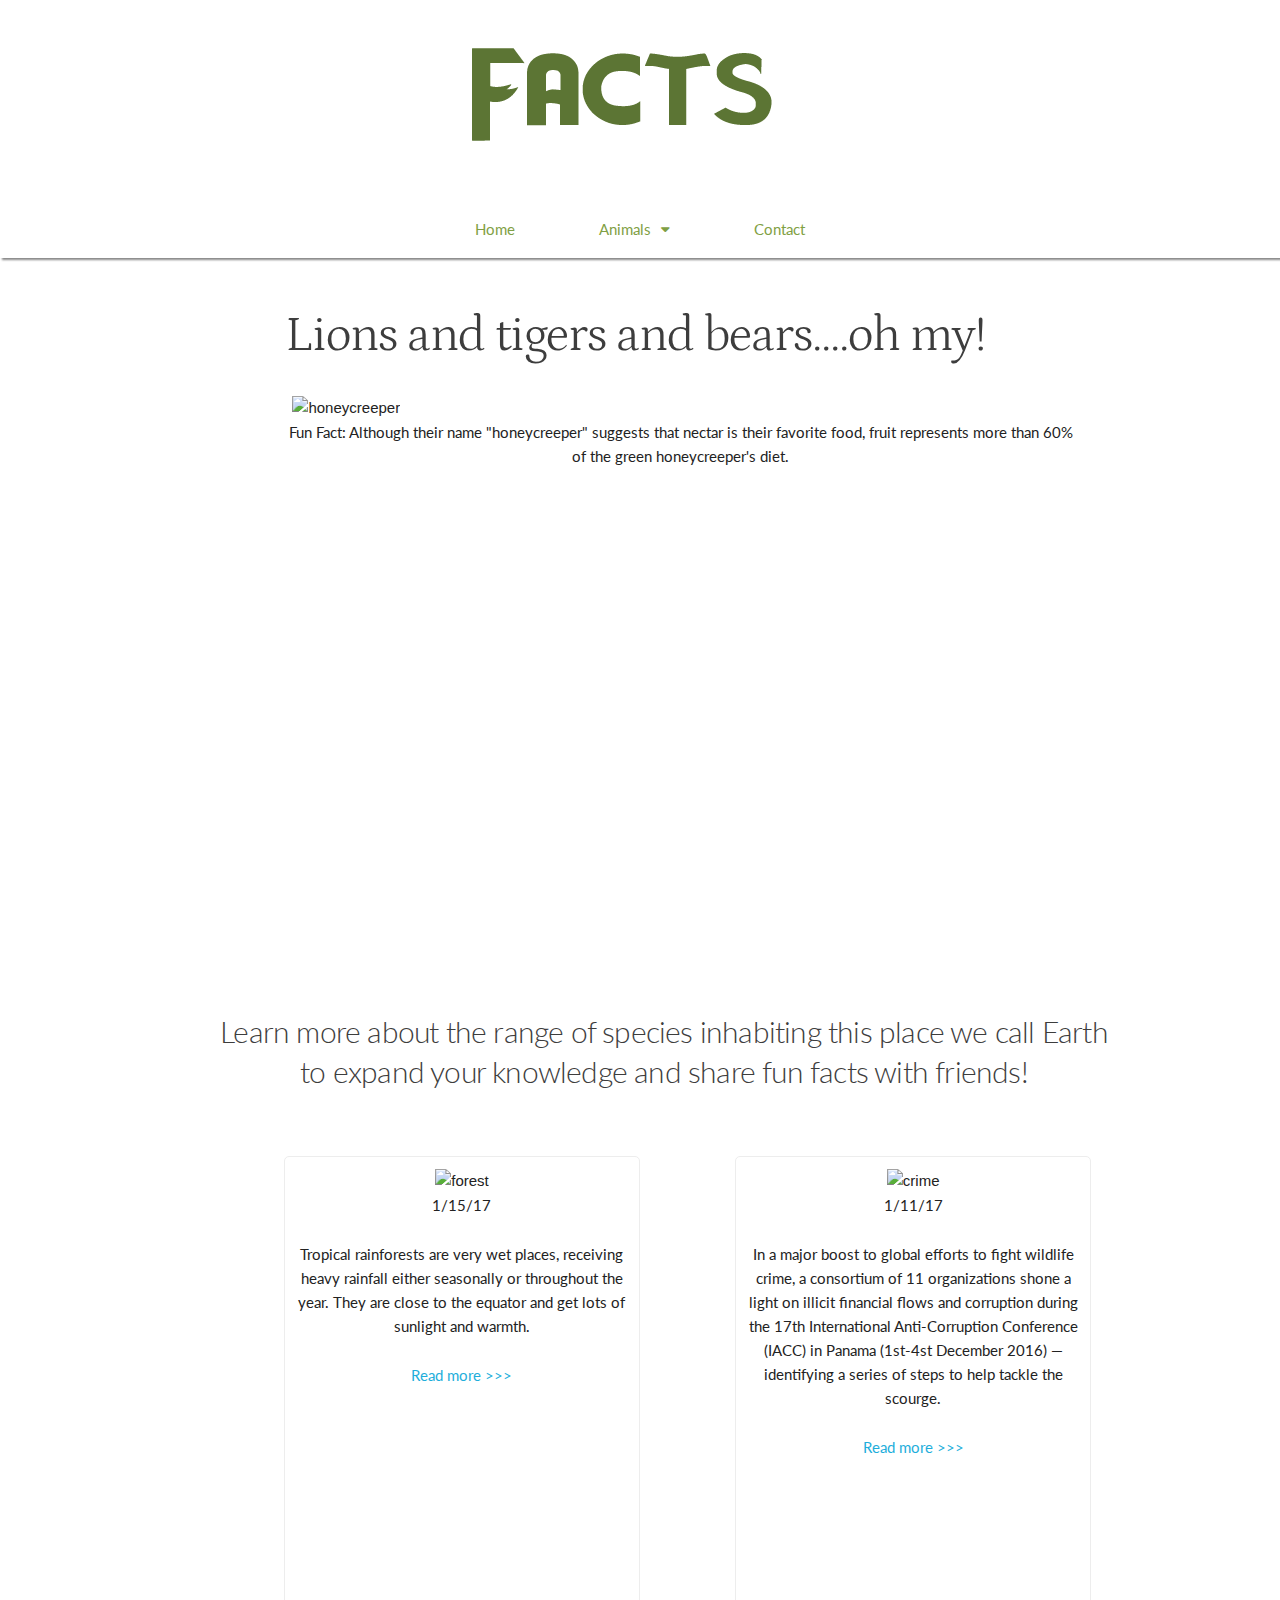
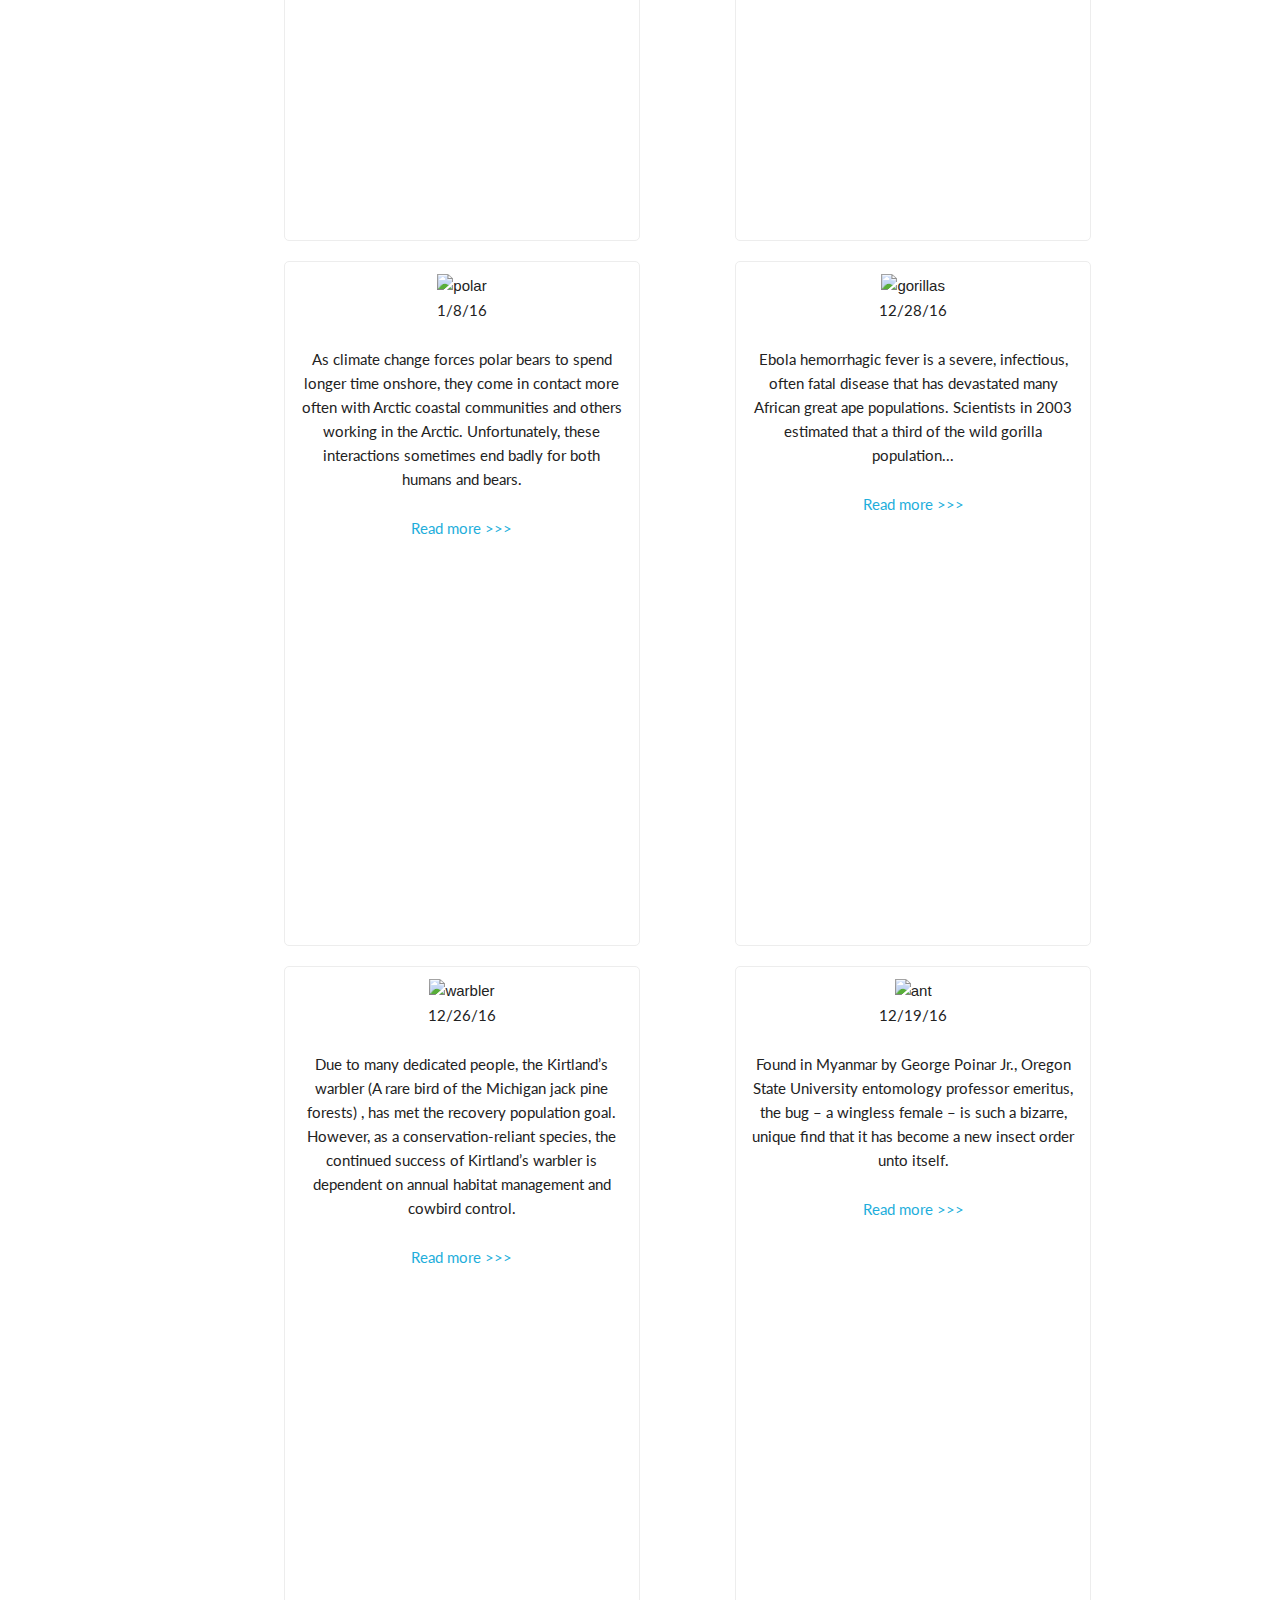
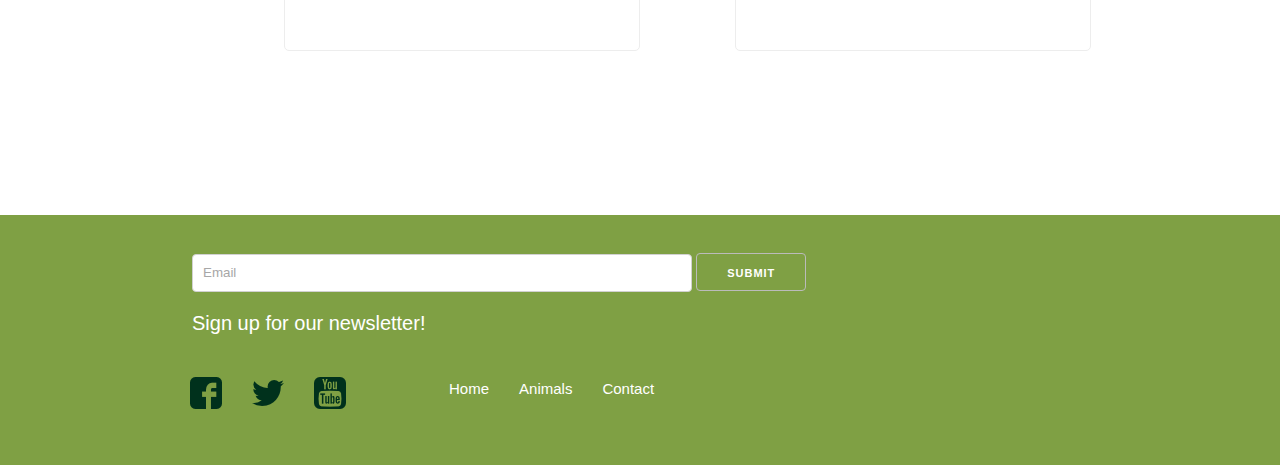
==== index.html @ dedf8594 "Update index.html" ====
<!DOCTYPE html>
<html lang="en">
<head>


  <!-- Basic Page Needs
  –––––––––––––––––––––––––––––––––––––––––––––––––– -->
  <meta charset="utf-8">
  <title>Your page title here :)</title>
  <meta name="description" content="">
  <meta name="author" content="">

  <!-- Mobile Specific Metas
  –––––––––––––––––––––––––––––––––––––––––––––––––– -->
  <meta name="viewport" content="width=device-width, initial-scale=1">

  <!-- FONT
  –––––––––––––––––––––––––––––––––––––––––––––––––– -->
  <link href="//fonts.googleapis.com/css?family=Raleway:400,300,600" rel="stylesheet" type="text/css">
  <link href="https://fonts.googleapis.com/css?family=Muli" rel="stylesheet">
  <link href="https://fonts.googleapis.com/css?family=Lora" rel="stylesheet">
  <link href="https://fonts.googleapis.com/css?family=Lato|Petrona" rel="stylesheet">

	
  <!-- CSS
  –––––––––––––––––––––––––––––––––––––––––––––––––– -->
  <!--<link rel="stylesheet" href="css/normalize.css">
  <link rel="stylesheet" href="css/skeleton.css">-->
<link rel = "stylesheet" href = "https://lovenlaughs.github.io/wildlife_facts/styles.css">
  <link rel="stylesheet" href="http://netdna.bootstrapcdn.com/font-awesome/4.3.0/css/font-awesome.min.css">
<link rel="stylesheet" type="text/css" media="all" href="https://maxcdn.bootstrapcdn.com/font-awesome/4.7.0/css/font-awesome.min.css">
	<link rel="stylesheet" type="text/css" media="all" href="css/stellarnav.min.css">
  <!-- Favicon
  –––––––––––––––––––––––––––––––––––––––––––––––––– -->
  <link rel="icon" type="image/png" href="images/favicon.png">

</head>
<body>

  <!-- Primary Page Layout
  –––––––––––––––––––––––––––––––––––––––––––––––––– -->

      <div id = "wildlife"><img class="u-max-full-width" src = "https://lovenlaughs.github.io/wildlife_facts/images/wildlife_facts.png" alt = "wildlife"></div>
       
<div class="container">
       <div class="row">
      <div class="one-half column">
        
      </div>
    </div>
  </div>

	<div id="main-nav" class="stellarnav">
		<ul>
		 <li><a href="index.html">Home</a></li>
			<li><a href="animals.html" class="not-active">Animals</a>
		    	<ul>
		    		<li><a href="mammals.html">Mammals</a></li>
		    		<li><a href="birds2.html">Birds</a></li>
		    	</ul>
		    </li>
			<li><a href="contact.html">Contact</a></li>
		</ul>
	</div>

<div class="container">
    <div class="row">
		<h1> Lions and tigers and bears....oh my! </h1>
<div class = "offset-by-one column">
<div class="animals">
    <div class="wild">
        <img src = "https://wand.blob.core.windows.net/container-dod/DestinationId343-6" alt = "honeycreeper" id = "bird">
            <p id = "caption">Fun Fact: Although their name "honeycreeper" suggests that nectar is their favorite food, fruit represents more than 60% of the green honeycreeper's diet.</p>
        <img src = "https://lh3.ggpht.com/1912Z5mdSrPL2awUDgn-Z6Rf14uwnSgRf6iAkX92arWrzN9pRhdnEr33Y7RE-VoHTHM=h900" alt = "tiger" class = "nature">
            <p class = "caption2">Fun Fact: There are more tigers held privately as pets than there are in the wild.</p>
        <img src = "http://bioexpedition.com/wp-content/uploads/2013/05/Orangutan_Behavior_picture.jpg" alt = "orangutan" class = "nature">
            <p class = "caption2">Fun Fact: The strength of Orangutans is believed to be 7 times greater than Human strength</p>
        <img src = "http://kiroyeratours.com/wp-content/uploads/2015/06/leopard-gallery.jpg" alt = "cheetah" class = "nature">
            <p class = "caption2">Fun Fact: Cheetahs are the only big cat that can turn in mid-air while sprinting.</p>
                
    </div>
  </div>
</div>

	<div class = "offset-by-four column">
		<h4> Learn more about the range of species inhabiting this place we call Earth
			to expand your knowledge and share fun facts with friends! </h4>
        <br>
		<div class="thewrap">
  <div class="box">
    <div class="boxInner">
      <img src="http://tx.english-ch.com/teacher/queency/tropical%20Rain%20forest.jpg" alt = "forest" id = "forest">
	   <p id = "date"> 1/15/17 </p>
	   <p id = "para"> Tropical rainforests are very wet places, receiving heavy rainfall either seasonally or throughout the year. 
		They are close to the equator and get lots of sunlight and warmth. </p>
		<p><a href = "readmore.html"> Read more >>> </a></p>
    </div>
  </div>
  <div class="box">
    <div class="boxInner">
      <img src="http://bushwarriors.files.wordpress.com/2010/06/rhino_horn_africa_killed.jpg?w=400&h=300" alt = "crime" id ="crime">
		<p id = "date2"> 1/11/17 </p>
		<p = id "para2"> In a major boost to global efforts to fight wildlife crime, a consortium of 11 organizations shone a light on illicit 
		financial flows and corruption during the 17th International Anti-Corruption Conference (IACC) in Panama (1st-4st December 2016) — identifying a series of 
		steps to help tackle the scourge. </p>
		<p><a href = "readmore2.html"> Read more >>> </a></p>
	</div>
  </div>
  <div class="box">
    <div class="boxInner">
      <img src="https://s-media-cache-ak0.pinimg.com/736x/b5/76/6e/b5766e49068b564889bd07704ac6fd77.jpg" alt = "polar" id = "polar">
	  <p id = "date3"> 1/8/16 </p>
	  <p id = "para3"> As climate change forces polar bears to spend longer time onshore, they come in contact more often with Arctic coastal communities and others working 
	  in the Arctic. Unfortunately, these interactions sometimes end badly for both humans and bears. </p>
	  <p><a href = "readmore3.html"> Read more >>> </a></p>
    </div>
  </div>
  <div class="box">
    <div class="boxInner">
      <img src="http://www.redorbit.com/media/uploads/2008/04/e6eb4e374cd17adfd0d1ab43d89cdb2e1.jpg" alt = "gorillas" id = "gorillas">
	  <p id = "date4"> 12/28/16 </p>
	  <p id = "para4"> Ebola hemorrhagic fever is a severe, infectious, often fatal disease that has devastated many African great ape populations.
	  Scientists in 2003 estimated that a third of the wild gorilla population...  </p>
	  <p><a href = "readmore4.html"> Read more >>> </a></p>
    </div>
  </div>
  <div class="box">
    <div class="boxInner">
      <img src="http://photos.travellerspoint.com/631814/8AD64A9AE4B34541DCECD4445F242D98.jpeg" alt = "warbler" id = "warbler">
	  <p id = "date5"> 12/26/16 </p>
	  <p id = "para5"> Due to many dedicated people, the Kirtland’s warbler (A rare bird of the Michigan jack pine forests) , has met the recovery population goal. However, as a conservation-reliant species, the
	  continued success of Kirtland’s warbler is dependent on annual habitat management and cowbird control. </p>
	  <p><a href = "readmore5.html"> Read more >>> </a></p>
    </div>
  </div>
  <div class="box">
    <div class="boxInner">
      <img src="http://i64.tinypic.com/2vajo7a.jpg" alt = "ant" id = "ant">
	  <p id = "date6"> 12/19/16 </p>
	  <p id = "para6"> Found in Myanmar by George Poinar Jr., Oregon State University entomology professor emeritus, the bug – a wingless female – is such 
	  a bizarre, unique find that it has become a new insect order unto itself. </p>
	  <p><a href = "readmore6.html"> Read more >>> </a></p>
    </div>
  </div>
    
    <p id = "content"></p>
	<p id = "thisdate"></p>
</div>

</div>
	<div class = "offset-by-six column">
	
	</div>
    </div>
</div>

 <footer>
 
	<form method = "post" action = "index.html">
		<input type = "text" name = "email" value = "Email">
		<input type = "submit" name = "submit" value = "Submit">
		<br>
		<p id = "newsletter">Sign up for our newsletter!</p>
	</form>
<section class = "stuff">
	<ul class = "icons">
		<li><img src = "https://lovenlaughs.github.io/wildlife_facts/images/facebook-logo.png" alt = "facebook">
		<li><img src = "https://lovenlaughs.github.io/wildlife_facts/images/twitter-logo-silhouette.png" alt = "twitter">
		<li><img src = "https://lovenlaughs.github.io/wildlife_facts/images/youtube-logo.png" alt = "youtube">
	</ul>		
	
	<ul class = "sitemap">
		<li><a href = "index.html">Home</a></li>
		<li><a href = "mammals.html">Animals</a></li>
		<li><a href = "contact.html">Contact</a></li>
	</ul>
</section>
	
 </footer>

  <script src="http://code.jquery.com/jquery-1.11.3.min.js"></script>
   <script src="http://code.jquery.com/jquery-2.1.4.min.js"></script>
   <script src="https://code.jquery.com/jquery-3.1.1.js"></script>
   <script src="https://ajax.googleapis.com/ajax/libs/jquery/3.1.1/jquery.min.js"></script>
   <script type="text/javascript" src="js/stellarnav.min.js"></script>
   <script src = "modernizr.js"></script>
  <script>
  
  jQuery(document).ready(function($) {
			jQuery('.stellarnav').stellarNav({
				theme: 'light'
			});
		});
		
		/*
 * Stellarnav.js 1.0.0
 * jQuery responsive multi-level dropdown menu designed to do most of the heavy CSS work for you.    
 *
 * Copyright (c) 2016 Vinny Moreira - http://vinnymoreira.com
 *
 * Released under the MIT license
 */
(function($) {
	$.fn.stellarNav = function(options, width, breakpoint) {

		var $nav, $width, $breakpoint;
		nav = $(this);
		width = $(window).width();

		// default settings
		var settings = $.extend( {
			theme     : 'plain', // adds default color to nav. (light, dark)
			breakpoint: 768, // number in pixels to determine when the nav should turn mobile friendly
			phoneBtn: false, // adds a click-to-call phone link to the top of menu - i.e.: "18009084500"
	    		locationBtn: false, // adds a location link to the top of menu - i.e.: "/location/", "http://site.com/contact-us/"
			sticky     : false, // makes nav sticky on scroll (desktop only)
			position: 'static', // 'static' or 'top' - when set to 'top', this forces the mobile nav to be placed absolutely on the very top of page 
			showArrows: true, // shows dropdown arrows next to the items that have sub menus
			closeBtn     : false, // adds a close button to the end of nav
			scrollbarFix: false // fixes horizontal scrollbar issue on very long navs
		}, options );

		return this.each( function() {

			// defines black or white themes
			if (settings.theme == 'light' || settings.theme == 'dark') {
				nav.addClass(settings.theme);
			}

			if (settings.breakpoint) {
				breakpoint = settings.breakpoint;
			}

			// adds a location page link to the beginning of nav
			if (settings.locationBtn) {
				
				if(!settings.phoneBtn) {
					var cssClass = 'full';
				} else {
					var cssClass = '';
				}

				var btn = '<li class="call-btn-location ' + cssClass + '"><a href="'+ settings.locationBtn +'"><i class="fa fa-map-marker"></i> Location</a></li>';
				nav.find('ul:first').prepend(btn);

			}

			// adds a click-to-call link to the beginning of nav
			if (settings.phoneBtn) {
				
				if(!settings.locationBtn) {
					var cssClass = 'full';
				} else {
					var cssClass = '';
				}

				var btn = '<li class="call-btn-mobile ' + cssClass + '"><a href="tel:'+ settings.phoneBtn +'"><i class="fa fa-phone"></i> Call us</a></li>';
				nav.find('ul:first').prepend(btn);

			}

			// Makes nav sticky on scroll
			if (settings.sticky) {
				navPos = nav.offset().top;			
				if(width >= breakpoint) {
					$(window).bind('scroll', function() {
				         if ($(window).scrollTop() > navPos) {
				             nav.addClass('fixed');
				         }
				         else {
				             nav.removeClass('fixed');
				         }
				    });
				}
			}

			if (settings.position == 'top') {
				nav.addClass('top');
			}

			if (!settings.showArrows) {
				nav.addClass('hide-arrows');
			}

			if (settings.closeBtn) {
				// adds a link to end of nav to close it
				nav.find('ul:first').append('<li><a href="#" class="close-menu"><i class="fa fa-close"></i> Close Menu</a></li>');
			}

			if (settings.scrollbarFix) {
				$('body').addClass('stellarnav-noscroll-x');
			}
					
			// adds the toggle button to open and close nav 
			nav.prepend('<a href="#" class="menu-toggle"><i class="fa fa-bars"></i> Menu</a>');

			// opens and closes menu			
			$('.menu-toggle').on('click', function(e) {
				e.preventDefault();
				nav.find('ul:first').stop(true, true).slideToggle(250);
				nav.toggleClass('active');
			});

			// actives the close button
			$('.close-menu').click(function() {
				nav.find('ul:first').stop(true, true).slideUp(250).toggleClass('active');
				nav.removeClass('active');
			});
			

			// adds toggle button to li items that have children
			nav.find('li a').each(function() {
				if ($(this).next().length > 0) {
					$(this).parent('li').addClass('has-sub').append('<a class="dd-toggle" href="#"><i class="fa fa-plus"></i></a>');
				}
			});

			// expands the dropdown menu on each click 
			nav.find('li .dd-toggle').on('click', function(e) {
				e.preventDefault();
				//$(this).parent('li').toggleClass('hover');
				$(this).parent('li').children('ul').stop(true, true).slideToggle(250);
				$(this).parent('li').toggleClass('open');
			});

			var resetTriggers = function() {
				nav.find('li').unbind('mouseenter');
				nav.find('li').unbind('mouseleave');
			}
			
			var setTriggers = function() {
				nav.find('li').on('mouseenter', function(){
					$(this).addClass('hover');
					$(this).children('ul').stop(true, true).slideDown(250);
				});
				nav.find('li').on('mouseleave', function(){
					$(this).removeClass('hover');
					$(this).children('ul').stop(true, true).slideUp(250);
				});
			}
			windowCheck();
			
			// check browser width in real-time
			function windowCheck() {
				var browserWidth = window.outerWidth;
				
				if(browserWidth <= breakpoint) {
					// mobile/tablet nav
					
					resetTriggers();
					nav.addClass('mobile');
					nav.removeClass('desktop');

					// closes the menu when resizing window back to desktop
					if( !nav.hasClass('active') && nav.find('ul:first').is(':visible') ) {
						//nav.addClass('active');
						nav.find('ul:first').hide();
					}

				} else {
					// desktop nav
					nav.addClass('desktop');					
					nav.removeClass('mobile');

					if(nav.hasClass('active')) {
						nav.removeClass('active');
					}

					// ensures stellarnav is visible after resizing window
					if( !nav.hasClass('active') && nav.find('ul:first').is(':hidden') ) {
						nav.find('ul:first').show();
					}

					// hides items that were open on mobile
					$('li.open').removeClass('open').find('ul:visible').hide();

					resetTriggers();
					setTriggers();
				}
			}

			$(window).on('resize', function() {
				windowCheck();
			});
		});
	}
}(jQuery));

		!function(n){n.fn.stellarNav=function(a,i,s){nav=n(this),i=n(window).width();var e=n.extend({theme:"plain",breakpoint:768,phoneBtn:!1,locationBtn:!1,sticky:!1,position:"static",showArrows:!0,closeBtn:!1,scrollbarFix:!1},a);return this.each(function(){function a(){var a=window.outerWidth;s>=a?(t(),nav.addClass("mobile"),nav.removeClass("desktop"),!nav.hasClass("active")&&nav.find("ul:first").is(":visible")&&nav.find("ul:first").hide()):(nav.addClass("desktop"),nav.removeClass("mobile"),nav.hasClass("active")&&nav.removeClass("active"),!nav.hasClass("active")&&nav.find("ul:first").is(":hidden")&&nav.find("ul:first").show(),n("li.open").removeClass("open").find("ul:visible").hide(),t(),d())}if(("light"==e.theme||"dark"==e.theme)&&nav.addClass(e.theme),e.breakpoint&&(s=e.breakpoint),e.locationBtn){if(e.phoneBtn)var l="";else var l="full";var o='<li class="call-btn-location '+l+'"><a href="'+e.locationBtn+'"><i class="fa fa-map-marker"></i> Location</a></li>';nav.find("ul:first").prepend(o)}if(e.phoneBtn){if(e.locationBtn)var l="";else var l="full";var o='<li class="call-btn-mobile '+l+'"><a href="tel:'+e.phoneBtn+'"><i class="fa fa-phone"></i> Call us</a></li>';nav.find("ul:first").prepend(o)}e.sticky&&(navPos=nav.offset().top,i>=s&&n(window).bind("scroll",function(){n(window).scrollTop()>navPos?nav.addClass("fixed"):nav.removeClass("fixed")})),"top"==e.position&&nav.addClass("top"),e.showArrows||nav.addClass("hide-arrows"),e.closeBtn&&nav.find("ul:first").append('<li><a href="#" class="close-menu"><i class="fa fa-close"></i> Close Menu</a></li>'),e.scrollbarFix&&n("body").addClass("stellarnav-noscroll-x"),nav.prepend('<a href="#" class="menu-toggle"><i class="fa fa-bars"></i> Menu</a>'),n(".menu-toggle").on("click",function(n){n.preventDefault(),nav.find("ul:first").stop(!0,!0).slideToggle(250),nav.toggleClass("active")}),n(".close-menu").click(function(){nav.find("ul:first").stop(!0,!0).slideUp(250).toggleClass("active"),nav.removeClass("active")}),nav.find("li a").each(function(){n(this).next().length>0&&n(this).parent("li").addClass("has-sub").append('<a class="dd-toggle" href="#"><i class="fa fa-plus"></i></a>')}),nav.find("li .dd-toggle").on("click",function(a){a.preventDefault(),n(this).parent("li").children("ul").stop(!0,!0).slideToggle(250),n(this).parent("li").toggleClass("open")});var t=function(){nav.find("li").unbind("mouseenter"),nav.find("li").unbind("mouseleave")},d=function(){nav.find("li").on("mouseenter",function(){n(this).addClass("hover"),n(this).children("ul").stop(!0,!0).slideDown(250)}),nav.find("li").on("mouseleave",function(){n(this).removeClass("hover"),n(this).children("ul").stop(!0,!0).slideUp(250)})};a(),n(window).on("resize",function(){a()})})}}(jQuery);

		
      (function($){
       var ico = $('<i class="fa fa-caret-right"></i>');
       $('nav#menu li:has(ul) > a').append(ico);
       
       $('nav#menu li:has(ul)').on('click',function(){
                                   $(this).toggleClass('open');
                                   });
       
       $('a#toggle').on('click',function(e){
                        $('html').toggleClass('open-menu');
                        return false;
                        });
       
       
       $('div#overlay').on('click',function(){
                           $('html').removeClass('open-menu');
                           })
       
       })(jQuery)
       
       $(document).ready(function(){
                         $('.nav_bar').click(function(){
                                             $('.navigation').toggleClass('visible');
                                             $('body').toggleClass('opacity');
                                             });
                         });
                         
                         var _gaq = _gaq || [];
                         _gaq.push(['_setAccount', 'UA-36251023-1']);
                         _gaq.push(['_setDomainName', 'jqueryscript.net']);
                         _gaq.push(['_trackPageview']);
                         
                         (function() {
                          var ga = document.createElement('script'); ga.type = 'text/javascript'; ga.async = true;
                          ga.src = ('https:' == document.location.protocol ? 'https://ssl' : 'http://www') + '.google-analytics.com/ga.js';
                          var s = document.getElementsByTagName('script')[0]; s.parentNode.insertBefore(ga, s);
                          })();
       
		 
		$(document).ready(function(){
		
		<!--Page 2-->
			$(".pages2").click(function(){
			$("#forest").attr("src","http://keystoneenergytools.com/Images/Interior/climate-change-global-warming-oil.jpg");
		});
			$(".pages2").click(function(){
			$("#crime").attr("src","https://d.ibtimes.co.uk/en/full/1429712/great-barrier-reef.jpg?w=400");
		});
			$(".pages2").click(function(){
			$("#polar").attr("src","https://s-media-cache-ak0.pinimg.com/originals/5a/65/cd/5a65cd7195bfb755ed0d074cf35aafb1.jpg");
		});	
			$(".pages2").click(function(){
			$("#gorillas").attr("src","http://thubtenchodron.org/wp-content/uploads/2011/06/snarling-tiger.jpg");
		});	
			$(".pages2").click(function(){
			$("#warbler").attr("src","https://www.dresseldivers.com/wp-content/uploads/Whale_Watching_Excursion_6-400x300.jpg");
		});	
			$(".pages2").click(function(){
			$("#ant").attr("src","https://s-media-cache-ak0.pinimg.com/564x/da/7c/f7/da7cf7a7d9a2dba9cf2022b834055cc5.jpg");	
		});
		
		$(".pages2").click(function() {
			$("#date").replaceWith("12/1/16 <br><br>");
			$("#para").replaceWith("Many greenhouse gases stay in the atmosphere for long periods of time. As a result, even if emissions stopped increasing, atmospheric greenhouse gas concentrations would continue to increase and remain elevated for hundreds of years. <br><br>");
			$("#content").show();
		});		
			$(".pages2").click(function() {
			$("#date2").replaceWith("11/27/16 <br><br>");
			$("#para2").replaceWith("A new study published in the journal Nature Scientific Reports shows that coral bleaching—a process that sometimes precedes death where corals lose their color—will affect 99% of reefs each year by the end of the century if current climate change trends continue. <br><br>");
			$("#content").show();
		});		
			$(".pages2").click(function() {
			$("#date3").replaceWith("11/24/16 <br><br>");
			$("#para3").replaceWith("Illegal hunting and habitat loss are having a big impact on elephants. Between 2002 and 2013, the Central African forest elephant population dropped 65% and its range shrank 30%. Some populations of savannah elephants have also suffered major losses... <br><br>");
			$("#content").show();
		});		
			$(".pages2").click(function() {
			$("#date4").replaceWith("11/20/16 <br><br>");
			$("#para4").replaceWith("Around the world, big cats are among the most recognized and admired animals, at the top of the food chain. Yet all seven species are listed as Threatened or Near Threatened on the IUCN Red List, with the tiger and snow leopard categorized as Endangered. WCS is in a unique position to help—we work to conserve all seven. <br><br>");
			$("#content").show();
		});		
			$(".pages2").click(function() {
			$("#date5").replaceWith("11/14/16 <br><br>");
			$("#para5").replaceWith("Whales and coastal dolphins are some of the earth’s most iconic species. For centuries, these charismatic marine mammals have captivated people. And through time, humans have nearly caused the extinction of many of them. Today, some species and populations are showing promising signs of recovery, while others remain depleted. <br><br>");
			$("#content").show();
		});		
			$(".pages2").click(function() {
			$("#date6").replaceWith("11/5/16 <br><br>");
			$("#para6").replaceWith("Habitat destruction, in particular the loss of wetlands, has caused many populations to decline to unsustainable levels. Recovery efforts are complicated by the international trade in the rarest species as pets...<br><br>");
			$("#content").show();
		});
		
		<!--Page 3-->
		
			$(".pages3").click(function(){
			$("#forest").attr("src","http://s.hswstatic.com/gif/dead-stingray-still-lethal-3.jpg");
		});
			$(".pages3").click(function(){
			$("#crime").attr("src","http://www.skyenimals.com/data/animals/g/gibbon/gibbon_Lar_Gibbon/lar_gibbon.jpg");
		});
			$(".pages3").click(function(){
			$("#polar").attr("src","http://www.thunderridgebison.com/images/king2010h.jpg");
		});	
			$(".pages3").click(function(){
			$("#gorillas").attr("src","https://variedadesdecolombia.com/wp-content/uploads/2016/01/Condor-de-los-Andes.jpg");
		});	
			$(".pages3").click(function(){
			$("#warbler").attr("src","https://upload.wikimedia.org/wikipedia/commons/thumb/4/4d/Stavenn_Bronx_Zoo_00.jpg/400px-Stavenn_Bronx_Zoo_00.jpg");
		});	
			$(".pages3").click(function(){
			$("#ant").attr("src","https://s-media-cache-ak0.pinimg.com/736x/f9/f9/47/f9f947a6491583d52e7bd31624905b30.jpg");	
		});
		
		
		$(".pages3").click(function() {
			$("#date").replaceWith("10/29/16 <br><br>");
			$("#para").replaceWith("There are more than 1,250 species of cartilaginous fish—sharks and their relatives, the batoid fishes (including skates, rays, guitarfishes, and sawfishes) and chimaeras. These fishes play important ecological roles in the many freshwater and marine habitats in which they occur, and many species are culturally and economically important as well. <br><br>");
			$("#content").show();
		});		
			$(".pages3").click(function() {
			$("#date2").replaceWith("10/28/16 <br><br>");
			$("#para2").replaceWith("Graceful residents of the canopies in many tropical Asian rainforests, gibbons are also wondrous singers whose morning calls fill the forests with sound. Gibbons are under immense threat, both from habitat loss and from hunting for traditional medicines and the pet trade. <br><br>");
			$("#content").show();
		});		
			$(".pages3").click(function() {
			$("#date3").replaceWith("10/24/16 <br><br>");
			$("#para3").replaceWith("The Vote Bison Coalition held a special reception at the Smithsonian Institution’s National Museum of the American Indian to celebrate the adoption of the North American bison as America’s national mammal. <br><br>");
			$("#content").show();
		});		
			$(".pages3").click(function() {
			$("#date4").replaceWith("10/20/16 <br><br>");
			$("#para4").replaceWith("The Andean condor holds a mythic place in South American history, represented in Andean art dating to 2500 B.C. and still today the official symbol of a number of nations. It also faces threats—from the farmers that view the bird as a danger to their livestock, from the loss of its habitat, from power lines, which condors sometimes collide with. <br><br>");
			$("#content").show();
		});		
			$(".pages3").click(function() {
			$("#date5").replaceWith("10/17/16 <br><br>");
			$("#para5").replaceWith("The Bronx Zoo is a birder’s paradise. The park sits on 265 acres of hardwood forest that is transected by the Bronx River – the only freshwater river in New York City. The diverse habitats and access to water make the zoo the perfect environment to host dozens of migratory and local bird species including warblers, vireos, thrushes, woodpeckers, ducks, wading birds, and more.  <br><br>");
			$("#content").show();
		});		
			$(".pages3").click(function() {
			$("#date6").replaceWith("10/12/16 <br><br>");
			$("#para6").replaceWith("Known as the site of the world's most famous migration, the wildebeest of the Serengeti, these savanna lands are home to some of the most spectacular and iconic megafauna left on the planet—elephants and rhinos, lions and cheetahs. East African forests are important to local communities who rely on them for natural resources like water and traditional medicine. <br><br>");
			$("#content").show();
		});
		
		<!--Page 4-->
		
			$(".pages4").click(function(){
			$("#forest").attr("src","https://upload.wikimedia.org/wikipedia/commons/thumb/2/2d/Kings_Peak_Close_Up.jpg/400px-Kings_Peak_Close_Up.jpg");
		});
			$(".pages4").click(function(){
			$("#crime").attr("src","http://www.climateactionprogramme.org/images/sized/images/uploads/articles/drilling_arctic-400x300.jpg");
		});
			$(".pages4").click(function(){
			$("#polar").attr("src","http://membership.easybranches.com/uploads/news-thumb/400/2017/01/china-announces-total-ban-on-trade-in-ivory.jpg");
		});	
			$(".pages4").click(function(){
			$("#gorillas").attr("src","https://s-media-cache-ak0.pinimg.com/736x/b6/4f/bb/b64fbb5c77b31e43d9cee5be62ae6ece.jpg");
		});	
			$(".pages4").click(function(){
			$("#warbler").attr("src","https://eng.ucmerced.edu/harmongroup/harmon.1/recently-completed-projects/wetland-adaptive-management/wetlands-photo-album/Wetland_2.jpg/image_preview");
		});	
			$(".pages4").click(function(){
			$("#ant").attr("src","http://nuevazelanda.pordescubrir.com/wp-content/uploads/2008/09/terremoto-nueva-zelanda.jpg");	
		});
		
		
		$(".pages4").click(function() {
            var date = $("p").attr("id");
                           $("#date").text(date);
			$("#para").replaceWith("The region—one of the last intact, large mountain ecosystems on the planet—is home to the greatest diversity of mammalian carnivores and ungulates in North America, world-renowned national parks and wilderness areas, and houses the headwaters of many of the continent's largest rivers.  <br><br>");
			$("#content").show();
		});		
			$(".pages4").click(function() {
			$("#date2").replaceWith("10/1/16 <br><br>");
			$("#para2").replaceWith("Temperatures in the Arctic are warming faster than any other place on Earth, and melting sea ice is opening up access to the region’s previously untouchable resources. But the US government isn’t in a hurry to jump-start exploration. <br><br>");
			$("#content").show();
		});		
			$(".pages4").click(function() {
			$("#date3").replaceWith("9/30/16 <br><br>");
			$("#para3").replaceWith("A series of countries central to the illegal ivory trade have now made a commitment to cease or regulate their domestic ivory markets. The latest announcement by Hong Kong, that it is to explore phasing out the trade, follows similar decisions by China and the USA and Thailand’s moves to regulate its domestic trade. <br><br>");
			$("#content").show();
		});		
			$(".pages4").click(function() {
			$("#date4").replaceWith("9/22/16 <br><br>");
			$("#para4").replaceWith("Increased anti-poaching eﬀorts have achieved the ﬁrst annual decrease in rhinos killed in South Africa since 2007 – but poachers are targeting rhinos in neighbouring countries. In 2015, 1,175 rhinos were killed in South Africa, 40 less than in 2014.  <br><br>");
			$("#content").show();
		});		
			$(".pages4").click(function() {
			$("#date5").replaceWith("9/16/16 <br><br>");
			$("#para5").replaceWith("The area of wetlands designated for protection and sustainable management under the Ramsar Convention, with WWF’s support, has reached 100 million hectares worldwide, with the declaration of Zimbabwe’s ﬁrst seven Ramsar sites.   <br><br>");
			$("#content").show();
		});		
			$(".pages4").click(function() {
			$("#date6").replaceWith("9/13/16 <br><br>");
			$("#para6").replaceWith("New Zealand has announced a commitment to create a vast 620,000 square kilometre ocean sanctuary in the remote Kermadec region by October 2016. Once established, it will be the largest single stretch of ocean oﬀ -limits to all types of ﬁshing, and where exploitation of oil, gas and mining is banned.<br><br>");
			$("#content").show();
		});
		
		
	});
    
      </script>

<!-- End Document
  –––––––––––––––––––––––––––––––––––––––––––––––––– -->
</body>
<script type="text/javascript">
    
    var _gaq = _gaq || [];
    _gaq.push(['_setAccount', 'UA-36251023-1']);
    _gaq.push(['_setDomainName', 'jqueryscript.net']);
    _gaq.push(['_trackPageview']);
    
    (function() {
     var ga = document.createElement('script'); ga.type = 'text/javascript'; ga.async = true;
     ga.src = ('https:' == document.location.protocol ? 'https://ssl' : 'http://www') + '.google-analytics.com/ga.js';
     var s = document.getElementsByTagName('script')[0]; s.parentNode.insertBefore(ga, s);
     })();
     
    </script>
</html>

<!--Content from time.com, epa.gov, fws.gov, seeker.com, worldwildlife.org, wcs.org, nationalgeographic.com, seaworld.org, oceana.org-->
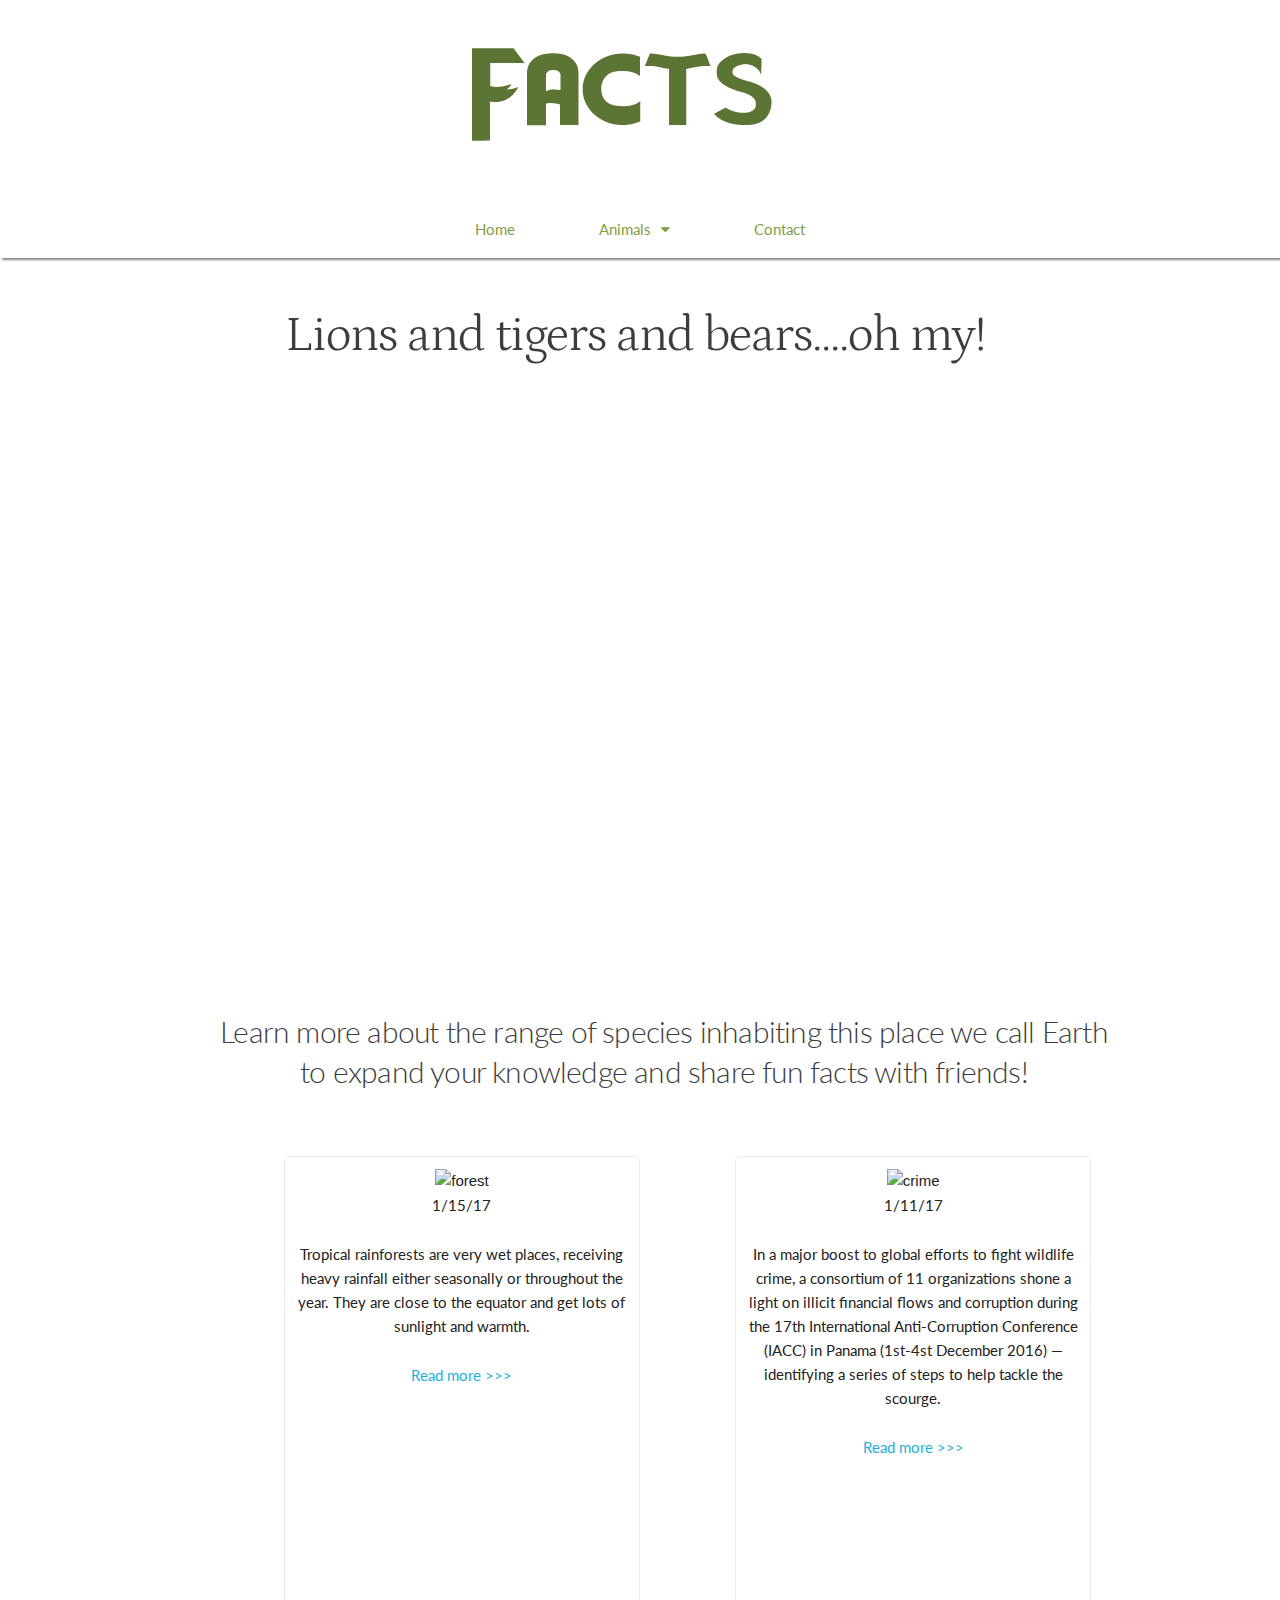
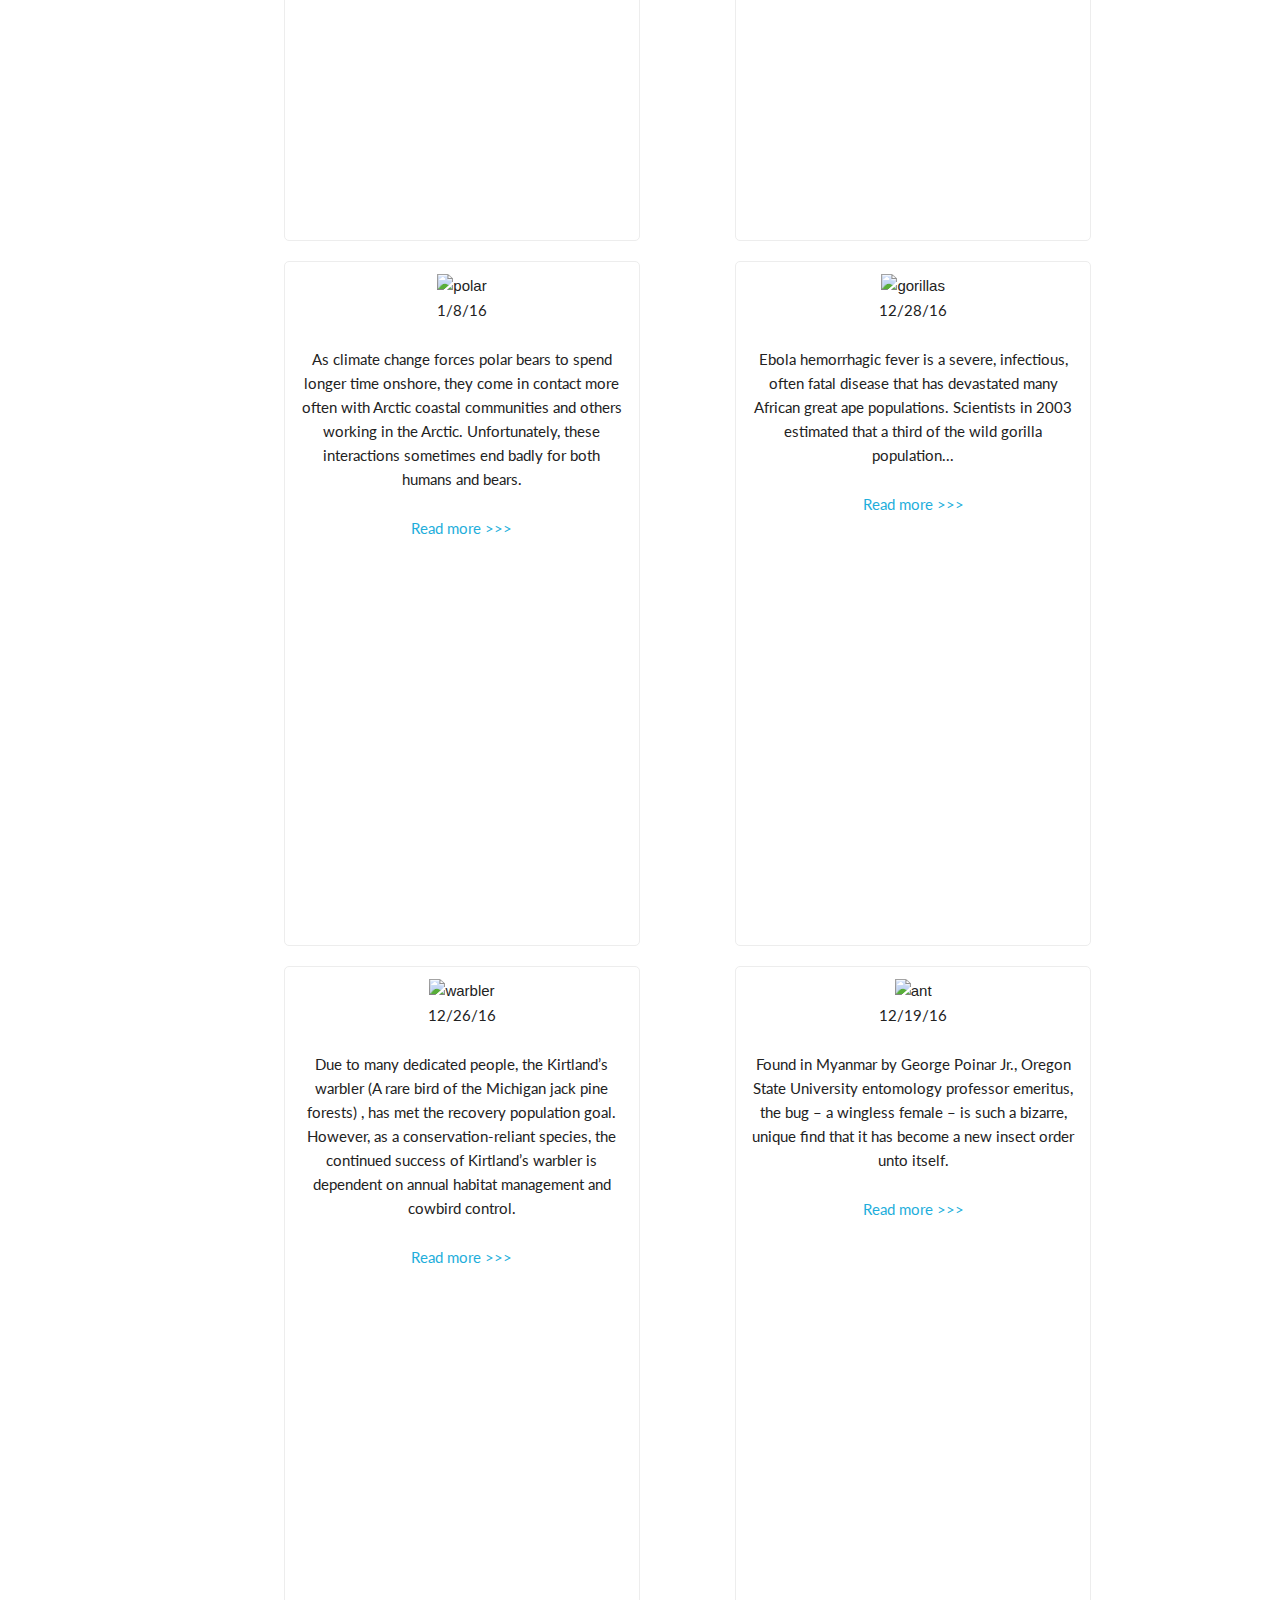
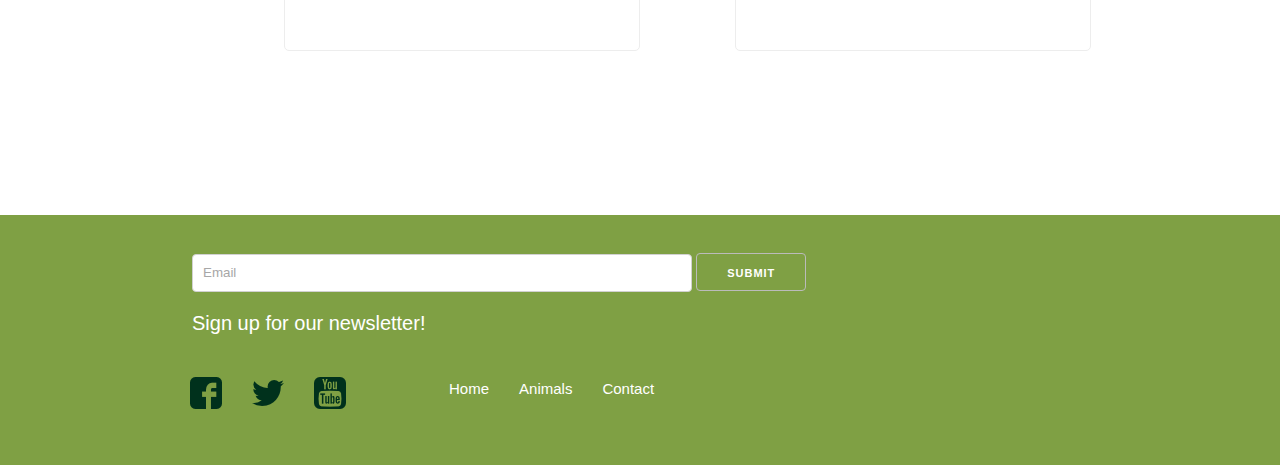
==== commit 0f7a5b7f: "Update index.html" ====
--- a/index.html
+++ b/index.html
@@ -69,8 +69,8 @@
 <div class = "offset-by-one column">
 <div class="animals">
     <div class="wild">
-        <img src = "https://wand.blob.core.windows.net/container-dod/DestinationId343-6" alt = "honeycreeper" id = "bird">
-            <p id = "caption">Fun Fact: Although their name "honeycreeper" suggests that nectar is their favorite food, fruit represents more than 60% of the green honeycreeper's diet.</p>
+        <!--<img src = "https://wand.blob.core.windows.net/container-dod/DestinationId343-6" alt = "honeycreeper" id = "bird">
+            <p id = "caption">Fun Fact: Although their name "honeycreeper" suggests that nectar is their favorite food, fruit represents more than 60% of the green honeycreeper's diet.</p>-->
         <img src = "https://lh3.ggpht.com/1912Z5mdSrPL2awUDgn-Z6Rf14uwnSgRf6iAkX92arWrzN9pRhdnEr33Y7RE-VoHTHM=h900" alt = "tiger" class = "nature">
             <p class = "caption2">Fun Fact: There are more tigers held privately as pets than there are in the wild.</p>
         <img src = "http://bioexpedition.com/wp-content/uploads/2013/05/Orangutan_Behavior_picture.jpg" alt = "orangutan" class = "nature">
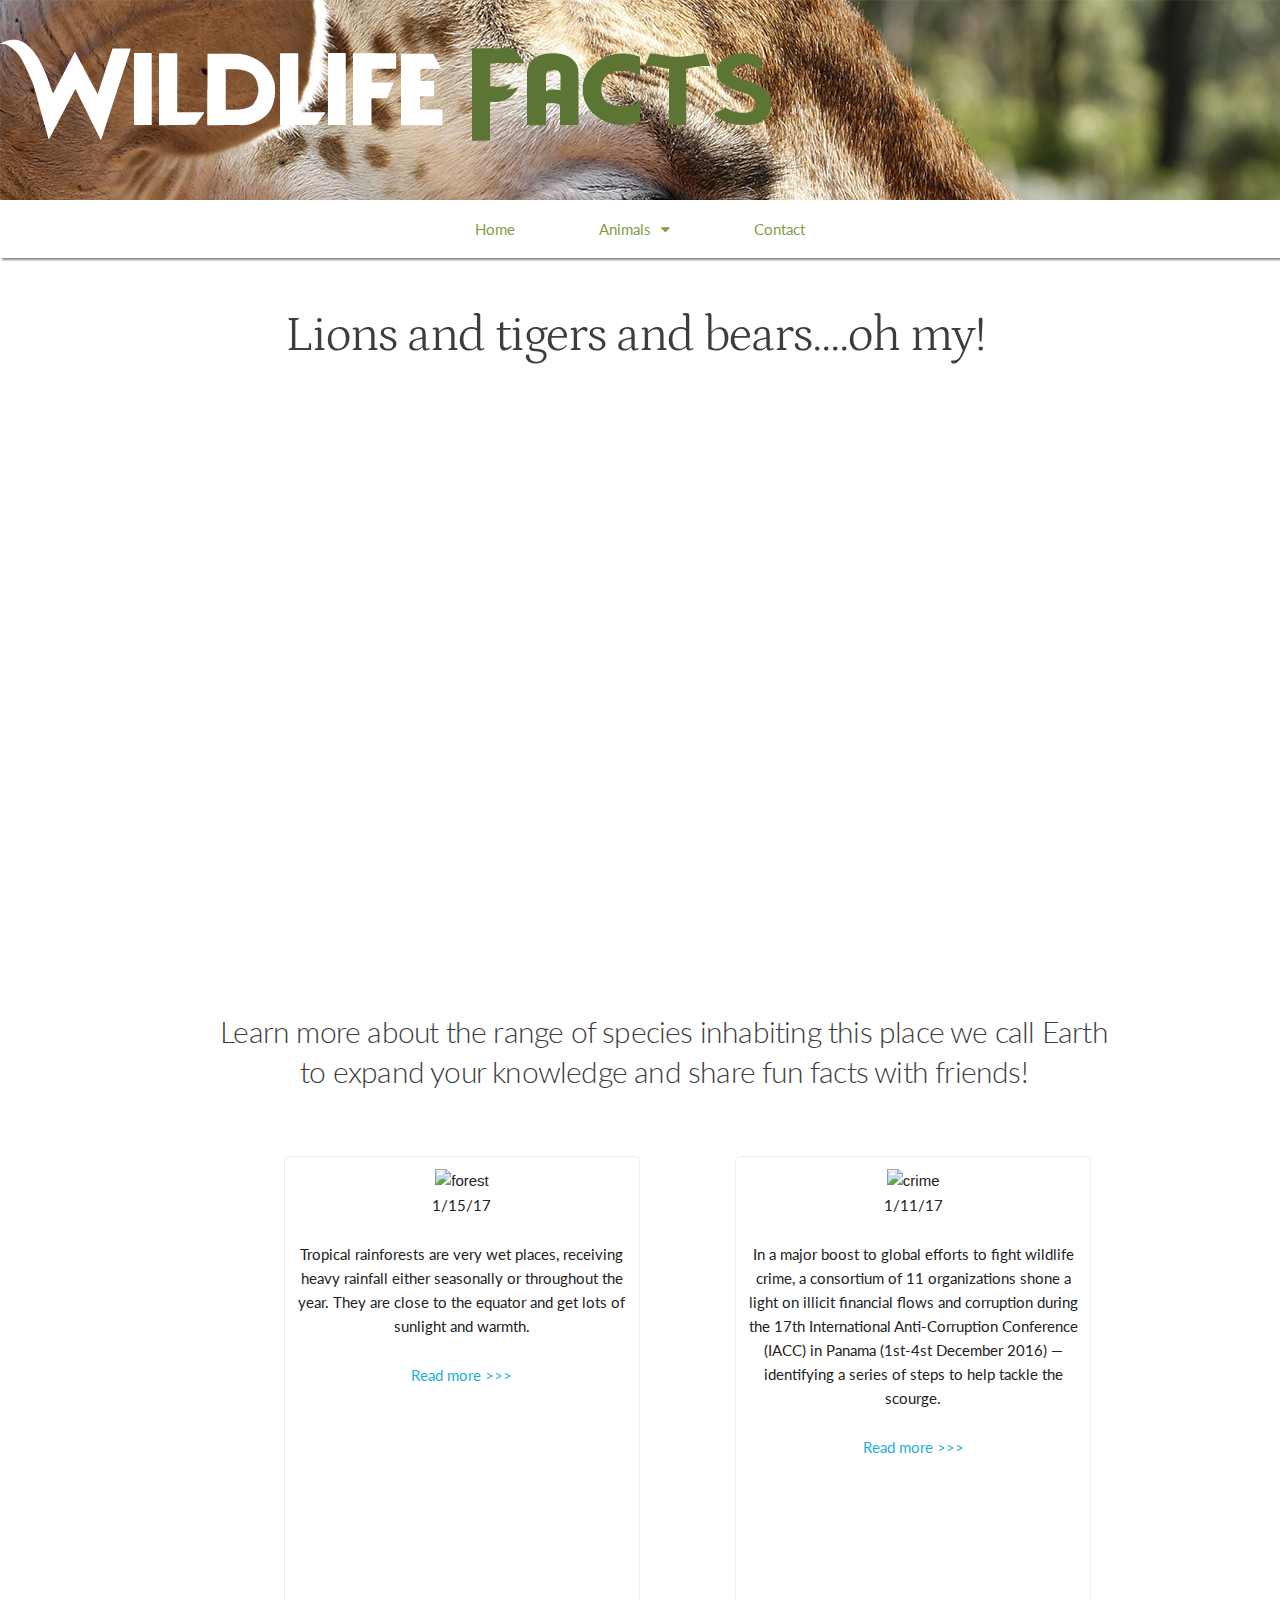
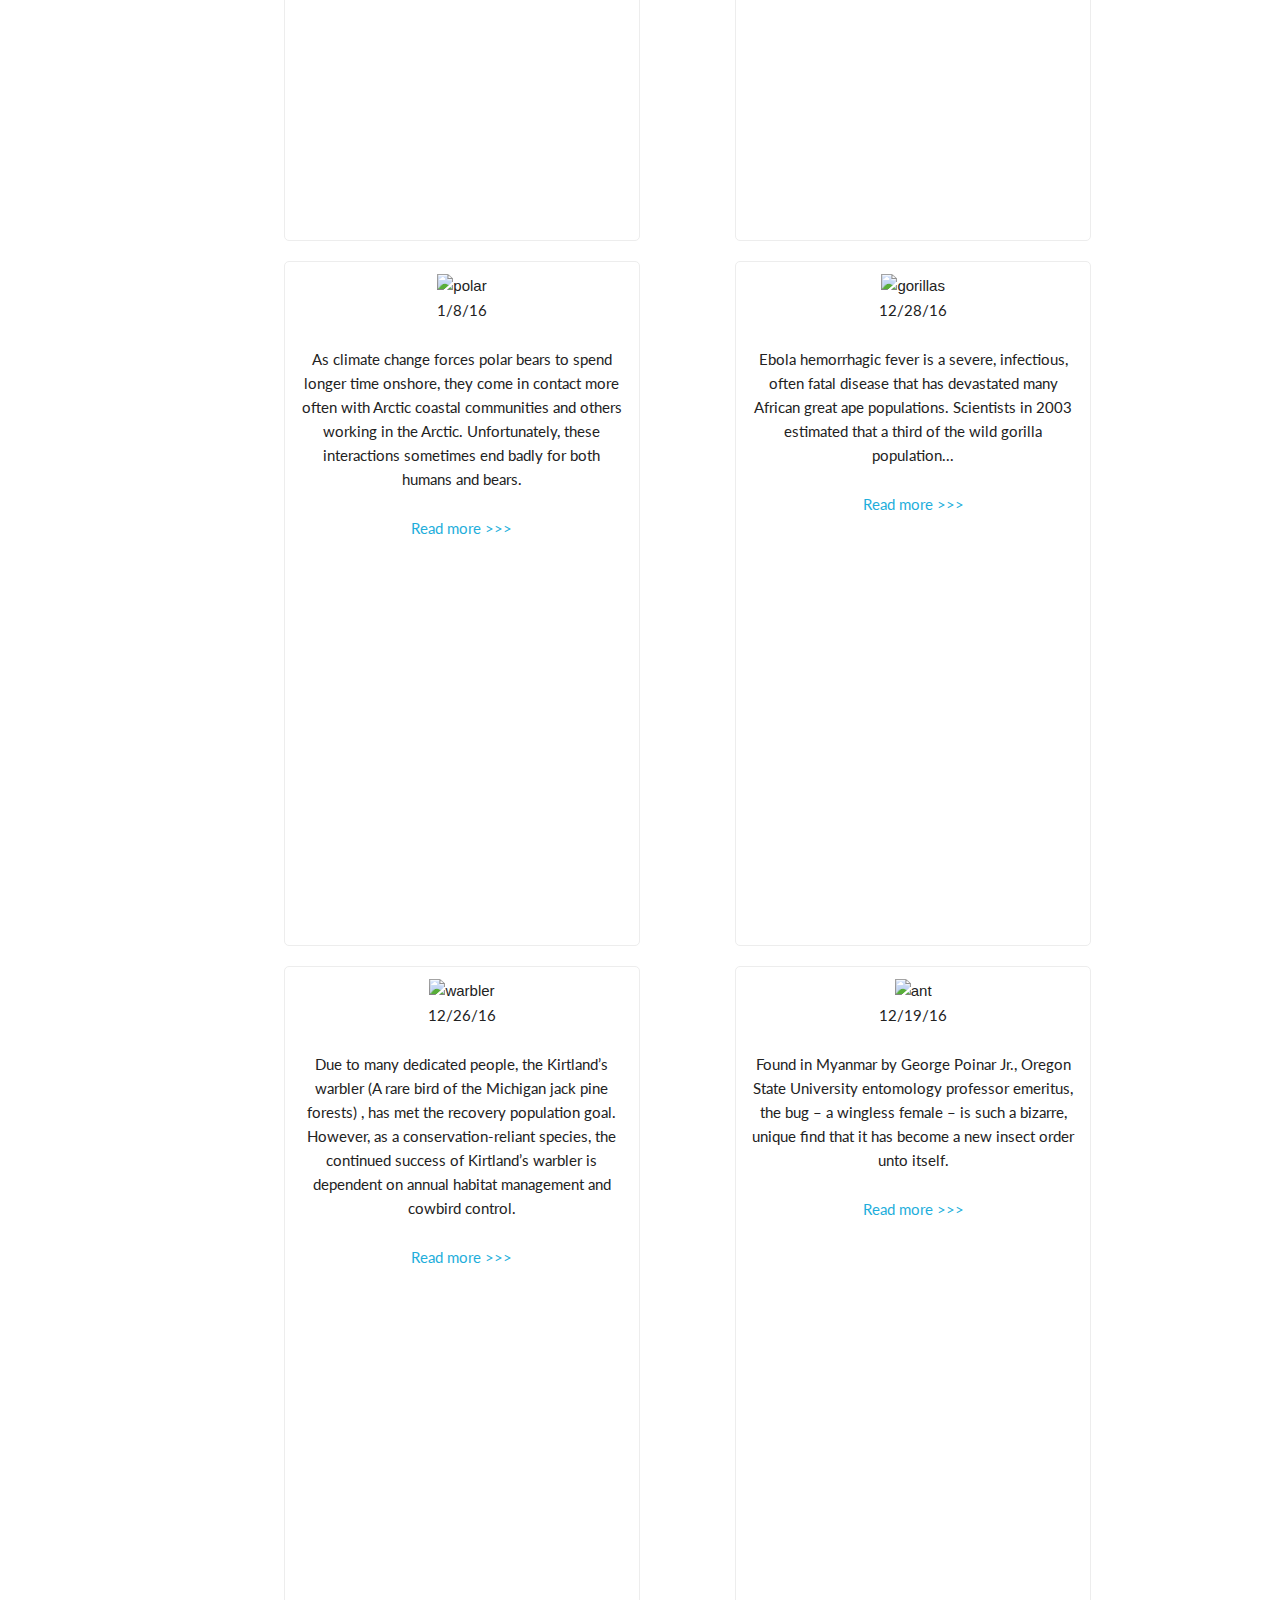
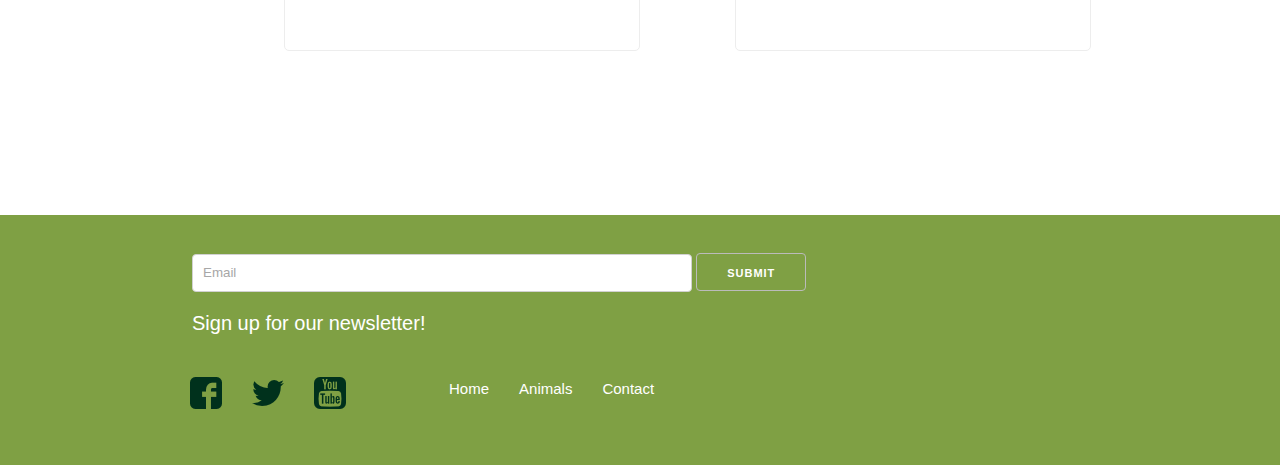
==== commit 78aaf5a3: "Update index.html" ====
--- a/index.html
+++ b/index.html
@@ -6,7 +6,7 @@
   <!-- Basic Page Needs
   –––––––––––––––––––––––––––––––––––––––––––––––––– -->
   <meta charset="utf-8">
-  <title>Your page title here :)</title>
+  <title>Home Page</title>
   <meta name="description" content="">
   <meta name="author" content="">
 
@@ -69,8 +69,7 @@
 <div class = "offset-by-one column">
 <div class="animals">
     <div class="wild">
-        <!--<img src = "https://wand.blob.core.windows.net/container-dod/DestinationId343-6" alt = "honeycreeper" id = "bird">
-            <p id = "caption">Fun Fact: Although their name "honeycreeper" suggests that nectar is their favorite food, fruit represents more than 60% of the green honeycreeper's diet.</p>-->
+       
         <img src = "https://lh3.ggpht.com/1912Z5mdSrPL2awUDgn-Z6Rf14uwnSgRf6iAkX92arWrzN9pRhdnEr33Y7RE-VoHTHM=h900" alt = "tiger" class = "nature">
             <p class = "caption2">Fun Fact: There are more tigers held privately as pets than there are in the wild.</p>
         <img src = "http://bioexpedition.com/wp-content/uploads/2013/05/Orangutan_Behavior_picture.jpg" alt = "orangutan" class = "nature">
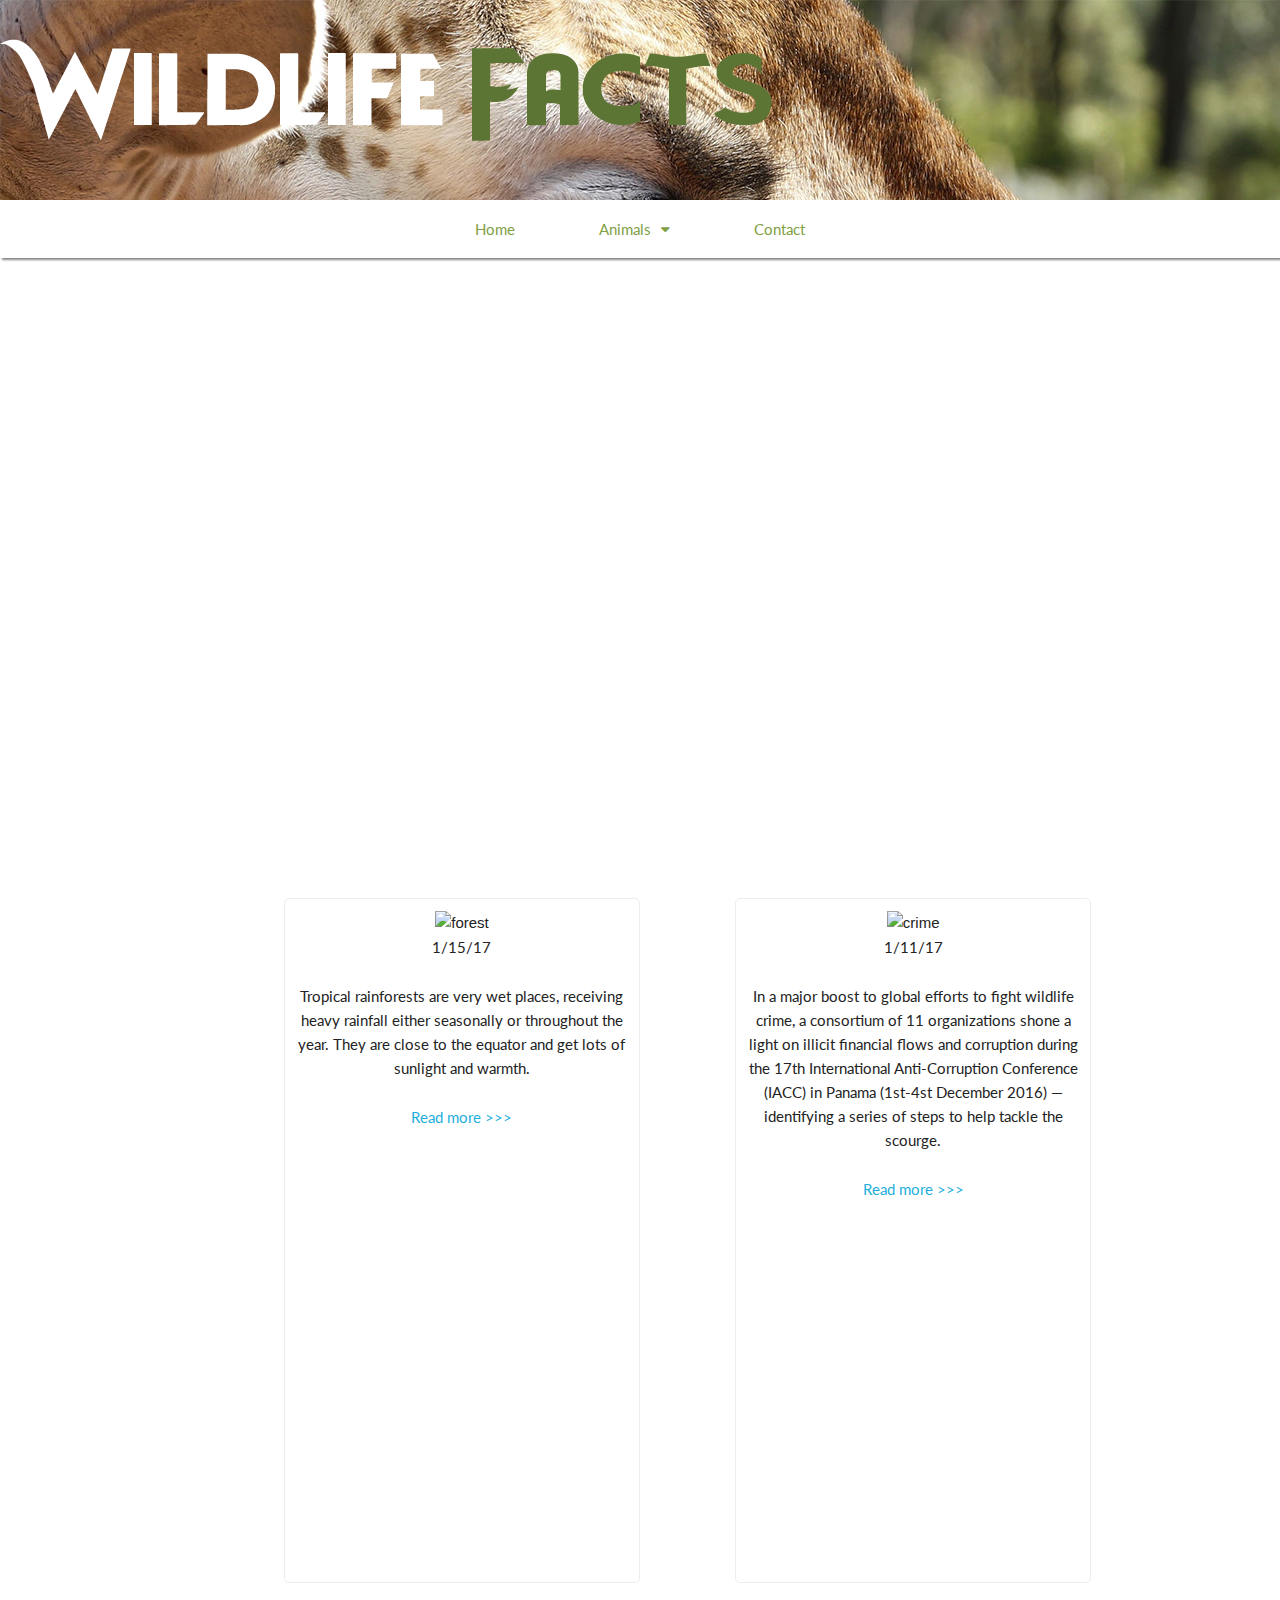
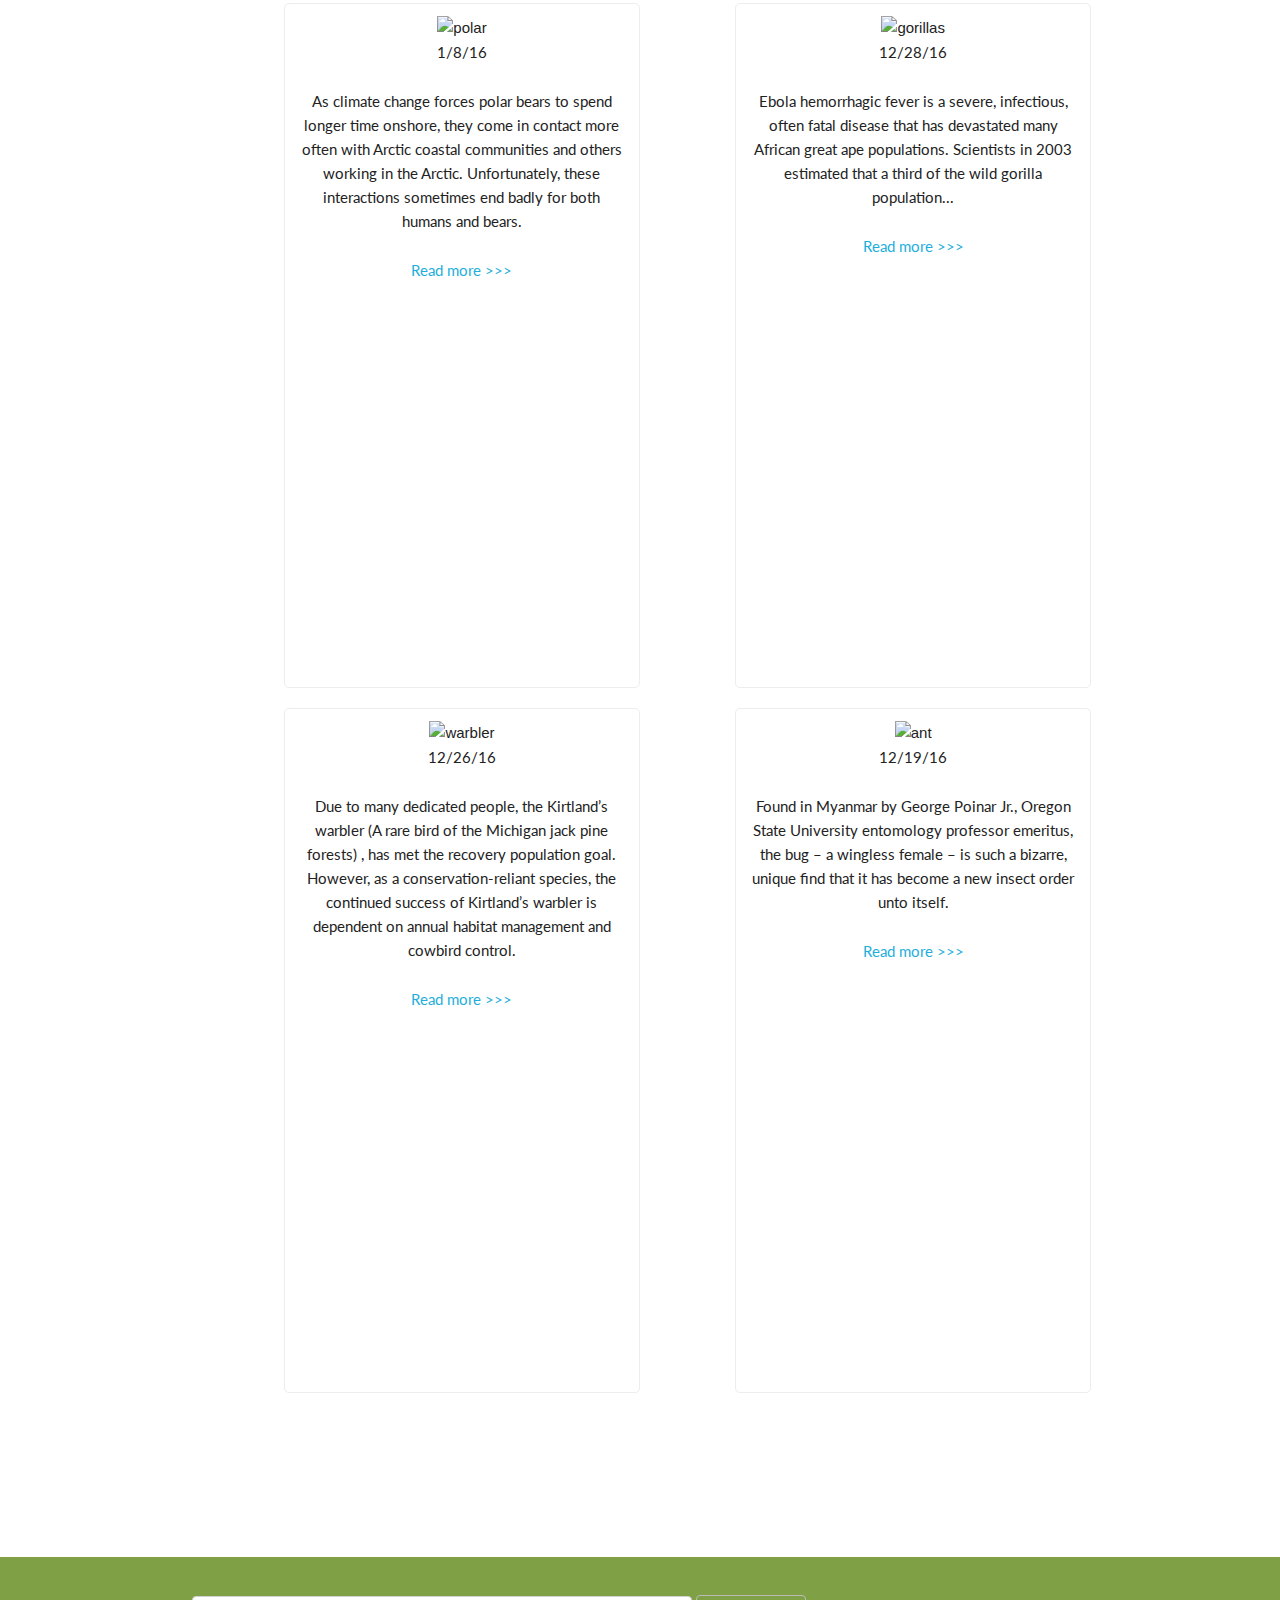
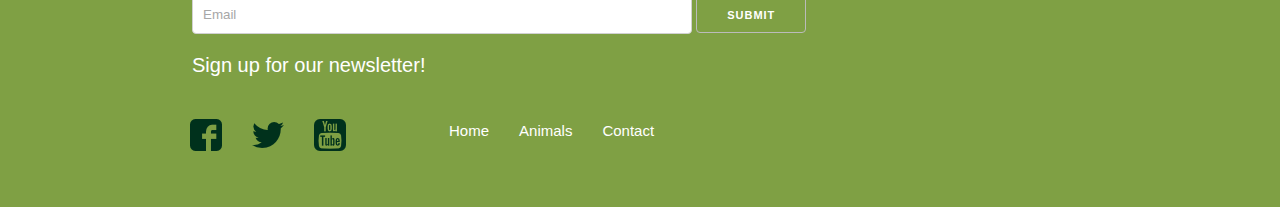
==== commit 694f39fe: "Update index.html" ====
--- a/index.html
+++ b/index.html
@@ -65,11 +65,12 @@
 
 <div class="container">
     <div class="row">
-		<h1> Lions and tigers and bears....oh my! </h1>
+		<!--<h1> Lions and tigers and bears....oh my! </h1>-->
 <div class = "offset-by-one column">
 <div class="animals">
     <div class="wild">
-       
+       <!--<img src = "https://wand.blob.core.windows.net/container-dod/DestinationId343-6" alt = "honeycreeper" id = "bird">
+            <p id = "caption">Fun Fact: Although their name "honeycreeper" suggests that nectar is their favorite food, fruit represents more than 60% of the green honeycreeper's diet.</p>-->
         <img src = "https://lh3.ggpht.com/1912Z5mdSrPL2awUDgn-Z6Rf14uwnSgRf6iAkX92arWrzN9pRhdnEr33Y7RE-VoHTHM=h900" alt = "tiger" class = "nature">
             <p class = "caption2">Fun Fact: There are more tigers held privately as pets than there are in the wild.</p>
         <img src = "http://bioexpedition.com/wp-content/uploads/2013/05/Orangutan_Behavior_picture.jpg" alt = "orangutan" class = "nature">
@@ -82,8 +83,8 @@
 </div>
 
 	<div class = "offset-by-four column">
-		<h4> Learn more about the range of species inhabiting this place we call Earth
-			to expand your knowledge and share fun facts with friends! </h4>
+		<!--<h4> Learn more about the range of species inhabiting this place we call Earth
+			to expand your knowledge and share fun facts with friends! </h4>-->
         <br>
 		<div class="thewrap">
   <div class="box">
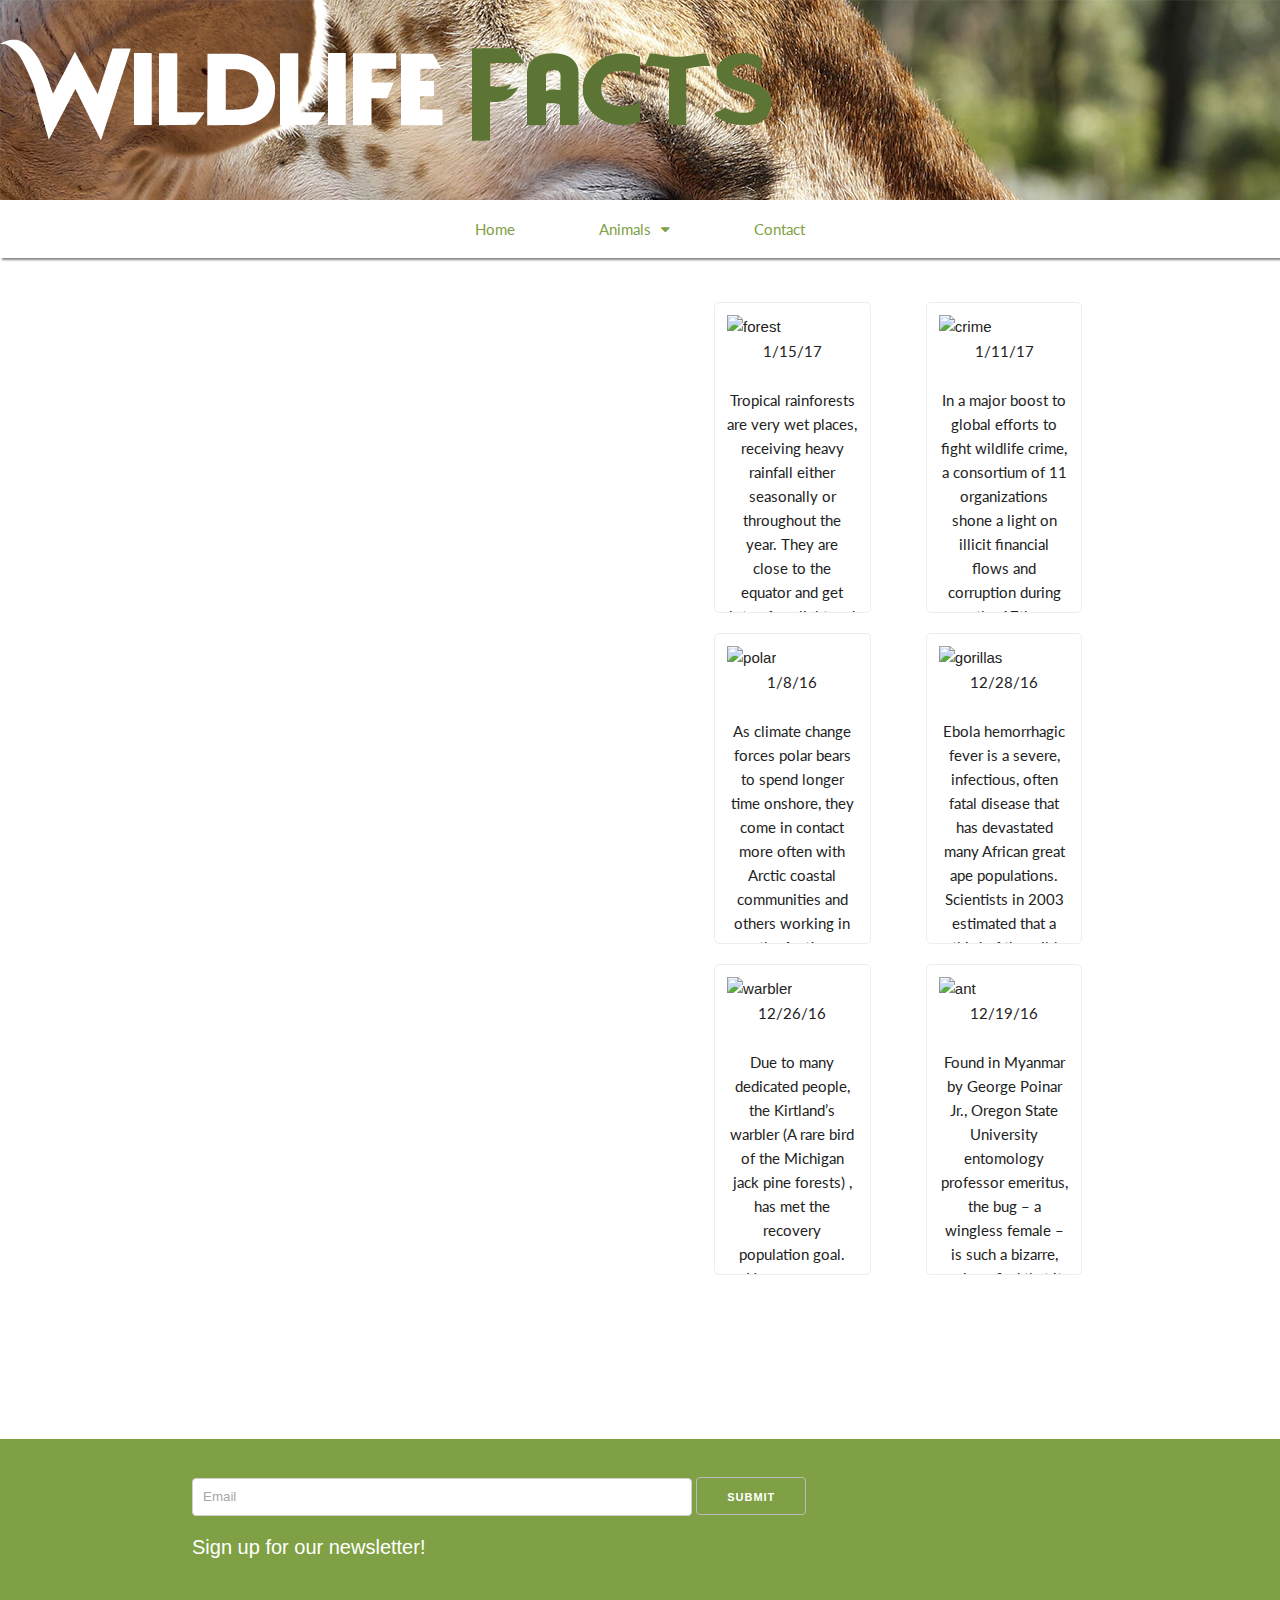
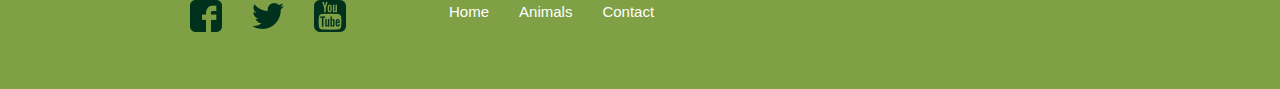
==== commit f5cd298f: "Update index.html" ====
--- a/index.html
+++ b/index.html
@@ -82,8 +82,8 @@
   </div>
 </div>
 
-	<div class = "offset-by-four column">
-		<!--<h4> Learn more about the range of species inhabiting this place we call Earth
+	<!--<div class = "offset-by-four column">
+		<h4> Learn more about the range of species inhabiting this place we call Earth
 			to expand your knowledge and share fun facts with friends! </h4>-->
         <br>
 		<div class="thewrap">
@@ -152,7 +152,7 @@
 	
 	</div>
     </div>
-</div>
+<!--</div>-->
 
  <footer>
  
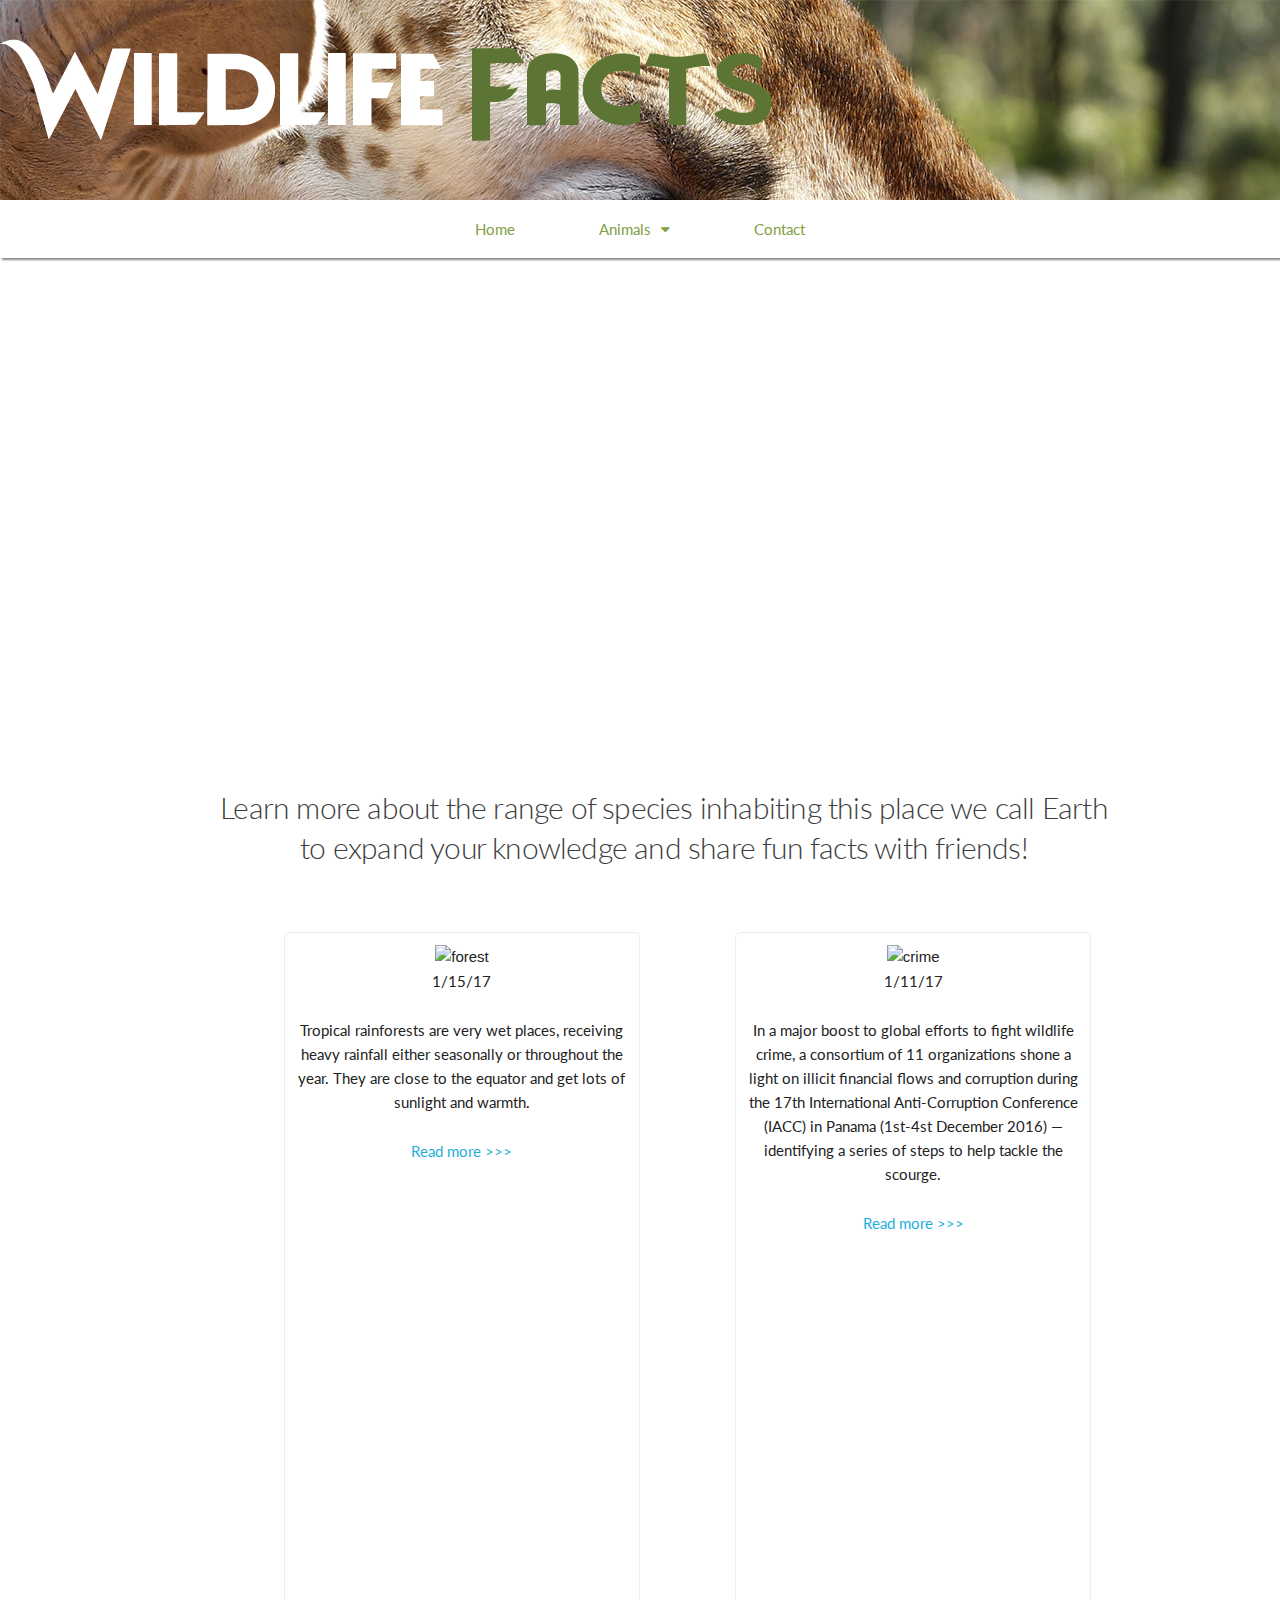
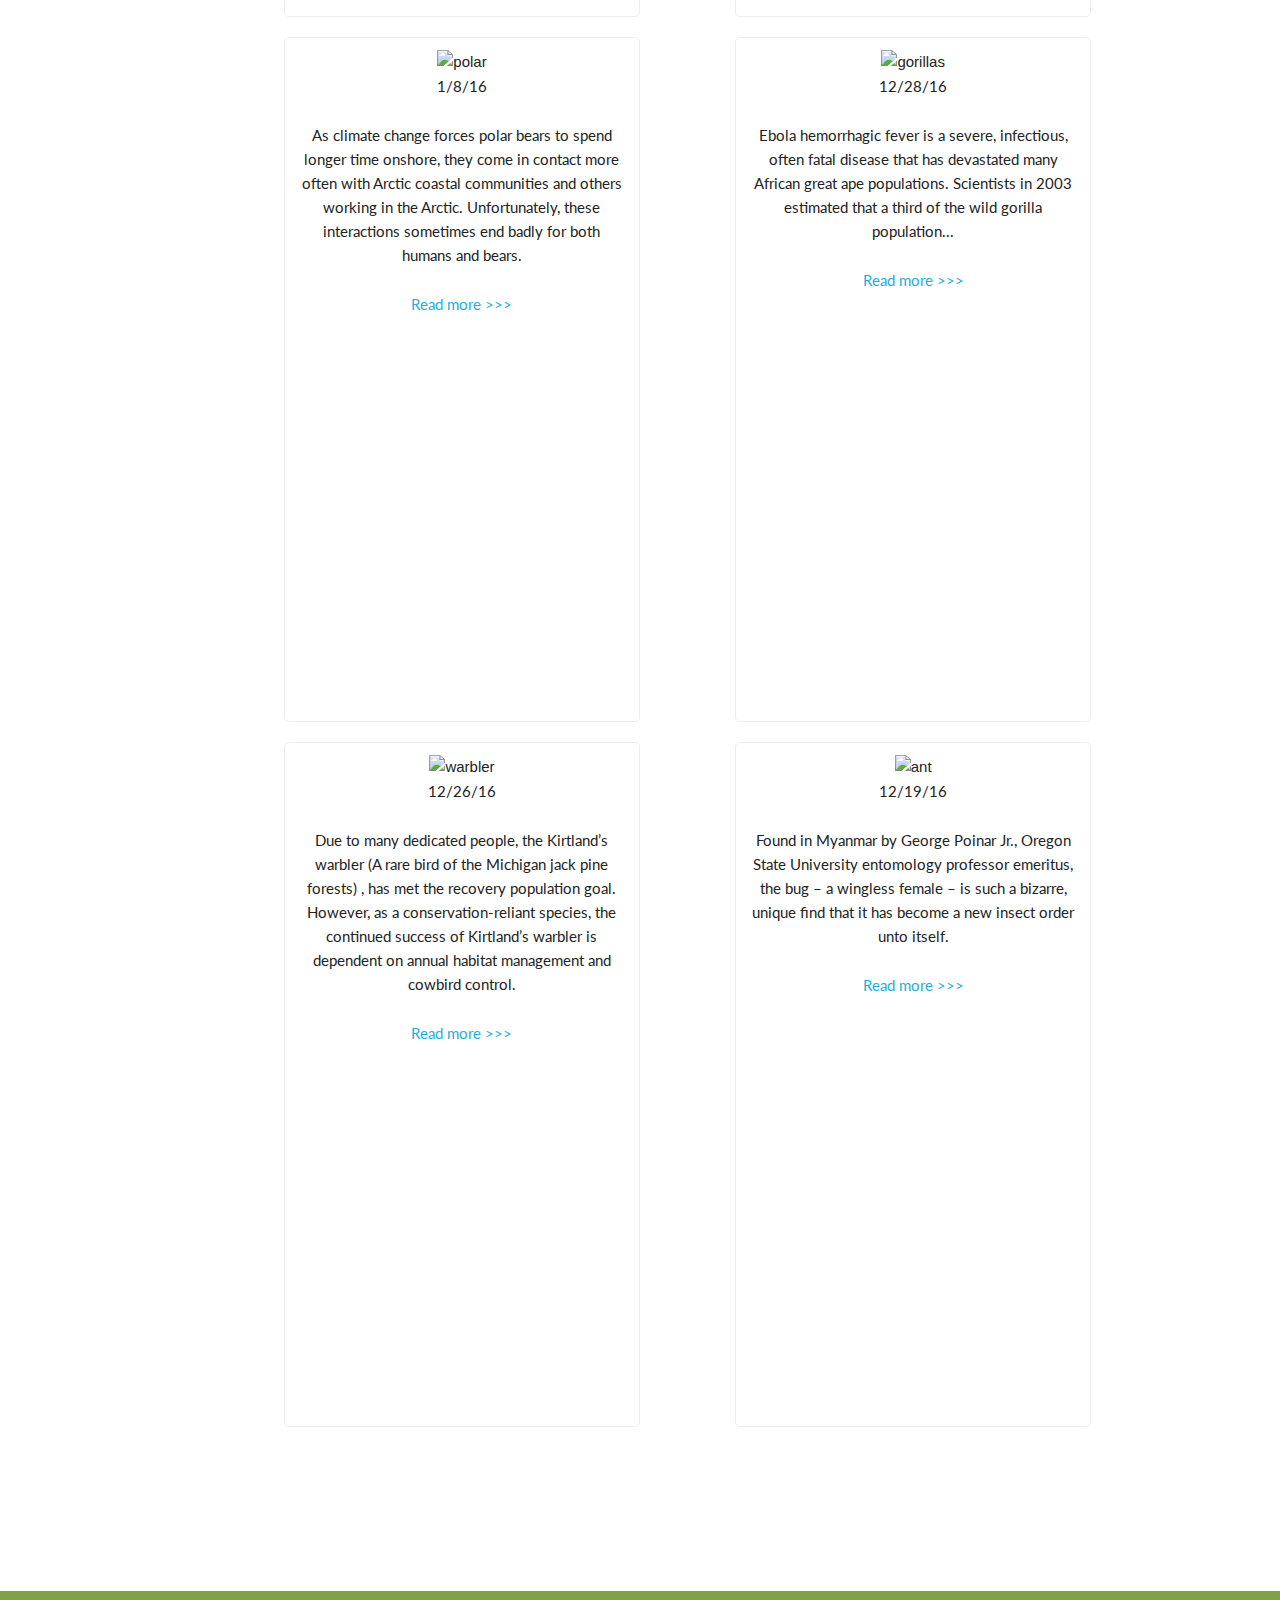
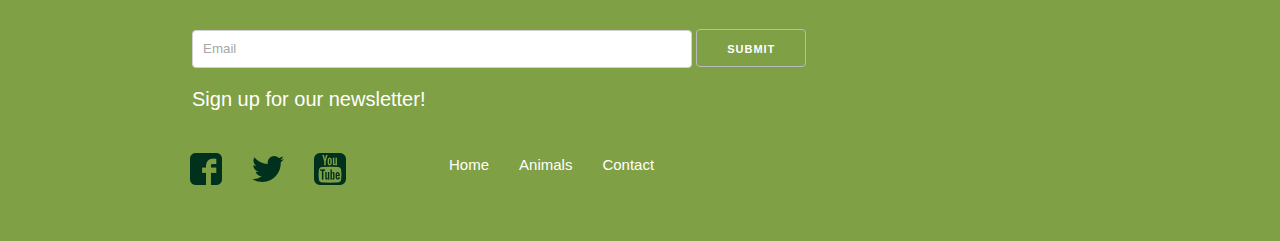
==== commit f0f346c1: "Update index.html" ====
--- a/index.html
+++ b/index.html
@@ -82,9 +82,9 @@
   </div>
 </div>
 
-	<!--<div class = "offset-by-four column">
+	<div class = "offset-by-four column">
 		<h4> Learn more about the range of species inhabiting this place we call Earth
-			to expand your knowledge and share fun facts with friends! </h4>-->
+			to expand your knowledge and share fun facts with friends! </h4>
         <br>
 		<div class="thewrap">
   <div class="box">
@@ -152,7 +152,7 @@
 	
 	</div>
     </div>
-<!--</div>-->
+</div>
 
  <footer>
  
